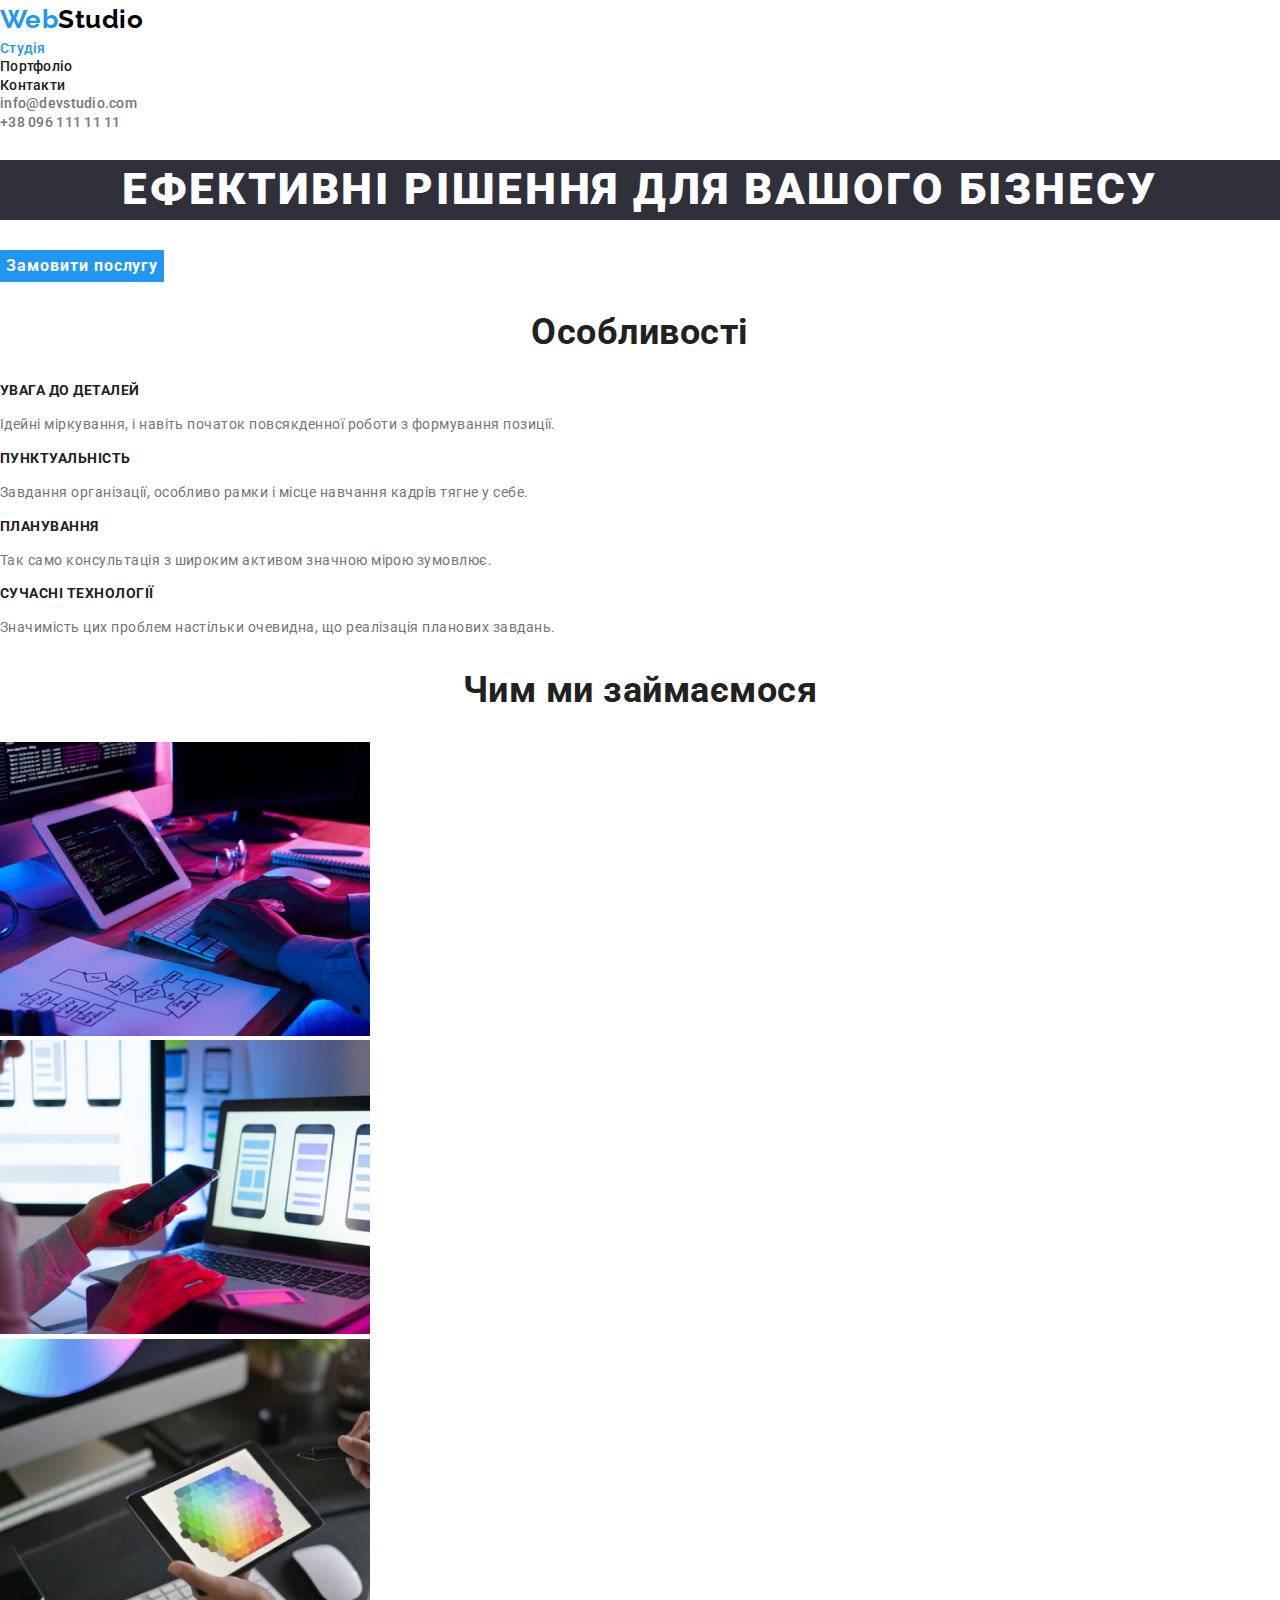
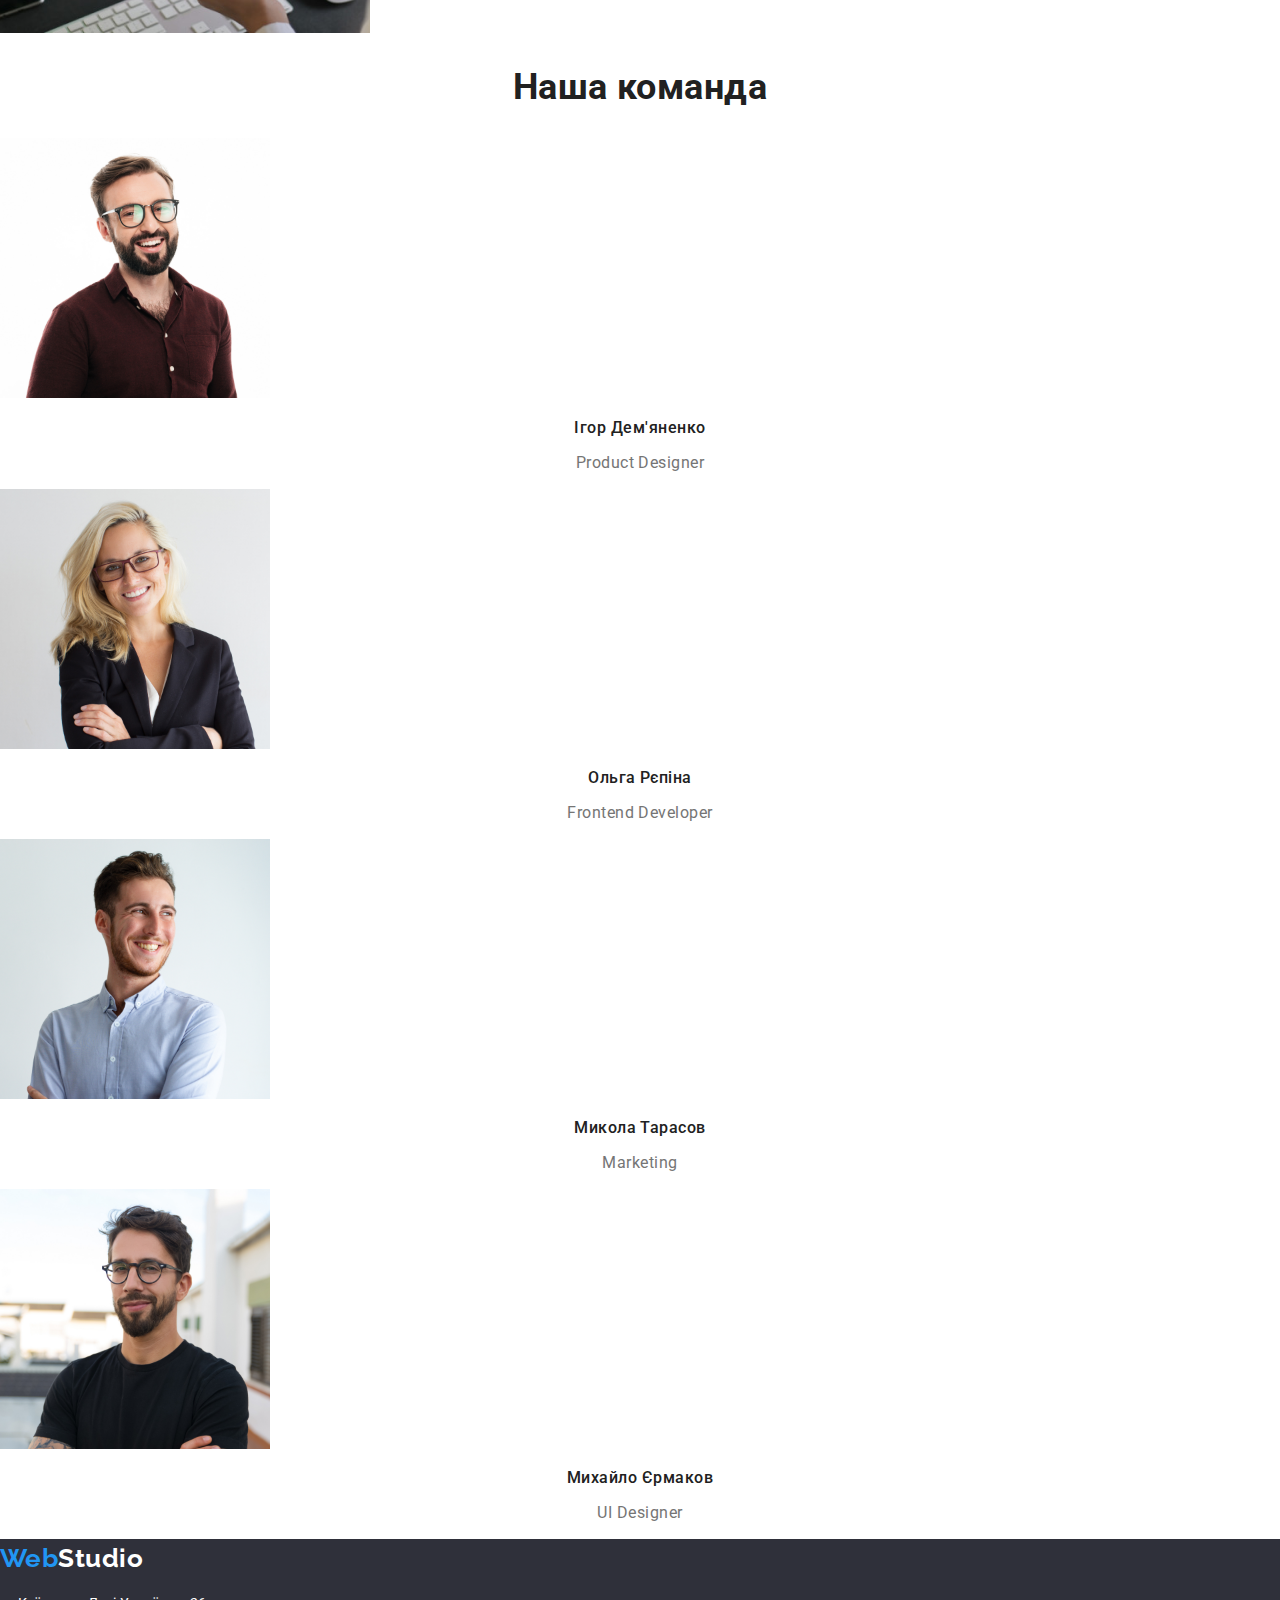
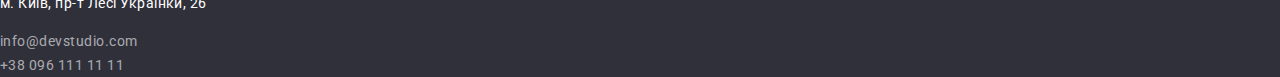
==== index.html @ a96c17d5 "add project from hw2" ====
<!DOCTYPE html>
<html lang="uk">
  <head>
    <meta charset="UTF-8" />
    <meta http-equiv="X-UA-Compatible" content="IE=edge" />
    <meta name="viewport" content="width=device-width, initial-scale=1.0" />
    <title>WebStudio</title>
    <link
    href="https://fonts.googleapis.com/css2?family=Raleway:wght@700&family=Roboto:wght@400;500;700;900&display=swap"
    rel="stylesheet"
    />
    <link rel="stylesheet" href="https://cdnjs.cloudflare.com/ajax/libs/modern-normalize/1.1.0/modern-normalize.min.css" />
    <link rel="stylesheet" href="css/style.css" />
  </head>
  <body>
    <header class="page-header">
      <nav>
        <a class="logo link" href="#"
          ><span class="logo-web">Web</span>Studio</a
        >
        <ul class="nav-bar list">
          <li>
            <a class="nav-link link current" href="./index.html">Студія</a>
          </li>
          <li>
            <a class="nav-link link" href="./portfolio.html">Портфоліо</a>
          </li>
          <li><a class="nav-link link" href="#">Контакти</a></li>
        </ul>
      </nav>
      <ul class="header-contact list">
        <li>
          <a class="header-contact-link link" href="mailto:info@devstudio.com"
            >info@devstudio.com</a
          >
        </li>
        <li>
          <a class="header-contact-link link" href="tel:+380961111111"
            >+38 096 111 11 11</a
          >
        </li>
      </ul>
    </header>
    <main>
      <section class="decision">
        <h1 class="decision-title">Ефективні рішення для вашого бізнесу</h1>
        <button class="btn btn-primary">Замовити послугу</button>
      </section>
      <section class="section">
        <h2 class="section-title">Особливості</h2>
        <ul class="specifics-wrapper list">
          <li class="specifics-wrapper-item">
            <h3 class="title">УВАГА ДО ДЕТАЛЕЙ</h3>
            <p class="descr">
              Ідейні міркування, і навіть початок повсякденної роботи з
              формування позиції.
            </p>
          </li>
          <li class="specifics-wrapper-item">
            <h3 class="title">ПУНКТУАЛЬНІСТЬ</h3>
            <p class="descr">
              Завдання організації, особливо рамки і місце навчання кадрів тягне
              у себе.
            </p>
          </li>
          <li class="specifics-wrapper-item">
            <h3 class="title">ПЛАНУВАННЯ</h3>
            <p class="descr">
              Так само консультація з широким активом значною мірою зумовлює.
            </p>
          </li>
          <li class="specifics-wrapper-item">
            <h3 class="title">СУЧАСНІ ТЕХНОЛОГІЇ</h3>
            <p class="descr">
              Значимість цих проблем настільки очевидна, що реалізація планових
              завдань.
            </p>
          </li>
        </ul>
      </section>
      <section class="section">
        <h2 class="section-title">Чим ми займаємося</h2>
        <ul class="task-wrapper list">
          <li class="task-wrapper-item">
            <img src="images/task/box1.png" alt="picture1" width="370" />
          </li>
          <li class="task-wrapper-item">
            <img src="images/task/box2.png" alt="picture2" width="370" />
          </li>
          <li class="task-wrapper-item">
            <img src="images/task/box3.png" alt="picture3" width="370" />
          </li>
        </ul>
      </section>
      <section class="section">
        <h2 class="section-title">Наша команда</h2>
        <ul class="team-wrapper list">
          <li class="team-wrapper-item">
            <img src="images/team/img.jpg" alt="Product Designer" width="270" />
            <div>
              <h3 class="name">Ігор Дем'яненко</h3>
              <p class="post">Product Designer</p>
            </div>
          </li>
          <li class="team-wrapper-item">
            <img
              src="images/team/img(1).jpg"
              alt="Frontend Developer"
              width="270"
            />
            <div>
              <h3 class="name">Ольга Рєпіна</h3>
              <p class="post">Frontend Developer</p>
            </div>
          </li>
          <li class="team-wrapper-item">
            <img src="images/team/img(2).jpg" alt="Marketing" width="270" />
            <div>
              <h3 class="name">Микола Тарасов</h3>
              <p class="post">Marketing</p>
            </div>
          </li>
          <li class="team-wrapper-item">
            <img src="images/team/img(3).jpg" alt="UI Designer" width="270" />
            <div>
              <h3 class="name">Михайло Єрмаков</h3>
              <p class="post">UI Designer</p>
            </div>
          </li>
        </ul>
      </section>
    </main>
    <footer class="page-footer">
      <a class="logo link" href="#"><span class="logo-web">Web</span>Studio</a>
      <address class="footer-contact">
        <p class="address">м. Київ, пр-т Лесі Українки, 26</p>
        <ul class="list">
          <li>
            <a class="footer-contact-link link" href="mailto:info@devstudio.com"
              >info@devstudio.com</a
            >
          </li>
          <li>
            <a class="footer-contact-link link" href="tel:+380961111111"
              >+38 096 111 11 11</a
            >
          </li>
        </ul>
      </address>
    </footer>
  </body>
</html>
---- css/style.css ----
:root {
    --primary-color: #757575;
    --secondary-color: #212121;
    --accent-color: #2196F3;
    --bcg-pr-color: #FFFFFF;
    --bcg-sc-color: #2F303A;
    --footer-cont-color: rgba(255, 255, 255, 0.6);
    --white-color: #FFFFFF;
    --black-color: #000000;
    --btn-bcg-color: #F5F4FA;
}
.list {
    list-style: none;
    padding: 0;
    margin: 0;
}
.link {
    text-decoration: none;
}

/* Buttons styles */

.btn {
    /* background-color: var(--accent-color);
    color: var(--white-color); */
    border: none;
    font-family: inherit;
    cursor: pointer;
}
.btn-primary {
    font-weight: 700;
    font-size: 16px;
    line-height: 30px;
    display: flex;
    align-items: center;
    text-align: center;
    letter-spacing: 0.06em;
    background-color: var(--accent-color);
    color: var(--white-color);
}
.btn-secondary {
    font-weight: 500;
    font-size: 16px;
    line-height: 1.62;
    text-align: center;
    background-color: var(--btn-bcg-color);
    color: var(--secondary-color);
}
.btn-secondary:hover,
.btn-secondary:focus {
    background-color: var(--accent-color);
    color: var(--white-color);
}

/* Body */

body {
    font-family: Roboto, sans-serif;
    background-color: var(--bcg-pr-color);
    color: var(--primary-color);
    letter-spacing: 0.03em;
}

.section-title {
    font-weight: 700;
    font-size: 36px;
    line-height: 1.16;
    text-align: center;
    color: var(--secondary-color);
}

/* logo */
.logo {
    font-family: 'Raleway';
    font-style: normal;
    font-weight: 700;
    font-size: 26px;
    line-height: 1.5;
    color: var(--black-color);
}
.logo-web{
    color: var(--accent-color);
}

/* nav-bar */

.nav-link {
    font-weight: 500;
    font-size: 14px;
    line-height: 1.14;
    letter-spacing: 0.02em;
    color: var(--secondary-color);
}
.nav-link:hover,
.nav-link:focus {
    color:var(--accent-color);
}
.nav-link.current {
    color: var(--accent-color);
}
/* header contacts */

.header-contact-link {
    font-weight: 500;
    font-size: 14px;
    line-height: 1.14;
    letter-spacing: 0.02em;
    color: var(--primary-color);
}
.header-contact-link:hover,
.header-contact-link:focus {
    color: var(--accent-color);
}

/* section decision */

.decision-title {
    font-weight: 900;
    font-size: 44px;
    line-height: 1.36;
    text-align: center;
    letter-spacing: 0.06em;
    text-transform: uppercase;
    color: var(--white-color);
    background-color: var(--bcg-sc-color);
}
/* .decision-btn{
    font-weight: 700;
    font-size: 16px;
    line-height: 1.88;
    display: flex;
    align-items: center;
    text-align: center;
    letter-spacing: 0.06em;
    color: var(--white-color);
    background-color: var(--accent-color);
    border: none;
} */


/* section specifics */

.specifics-wrapper .title {
    font-weight: 700;
    font-size: 14px;
    line-height: 1.14;
    text-transform: uppercase;
    color: var(--secondary-color);
}

.specifics-wrapper .descr {
    font-weight: 400;
    font-size: 14px;
    line-height: 1.7;
    color: var(--primary-color);
}

/* section team */

.team-wrapper .name {
    font-weight: 500;
    font-size: 16px;
    line-height: 1.18;
    text-align: center;
    color: var(--secondary-color);
}
.team-wrapper .post {
    font-weight: 400;
    font-size: 16px;
    line-height: 1.18;
    text-align: center;
    color: var(--primary-color);
}

/* footer */

.page-footer {
    background-color: var(--bcg-sc-color);
}
.page-footer .logo {
    color: var(--white-color);
}

.footer-contact {
    font-style: normal;
}

.address {
    font-weight: 400;
    font-size: 14px;
    line-height: 1.7;
    color: var(--white-color);
}

.footer-contact-link {
    font-weight: 400;
    font-size: 14px;
    line-height: 1.7;
    color: var(--footer-cont-color);
}
.footer-contact-link:hover,
.footer-contact-link:focus
 {
    color: var(--accent-color);
}

/* Portfolio */

.examples-wrapper .prjct{
    font-weight: 700;
    font-size: 18px;
    line-height: 2;
    letter-spacing: 0.06em;
    color: var(--secondary-color);
}
.examples-wrapper .spcfn{
    font-weight: 400;
    font-size: 16px;
    line-height: 1.87;
    color: var(--primary-color);
}
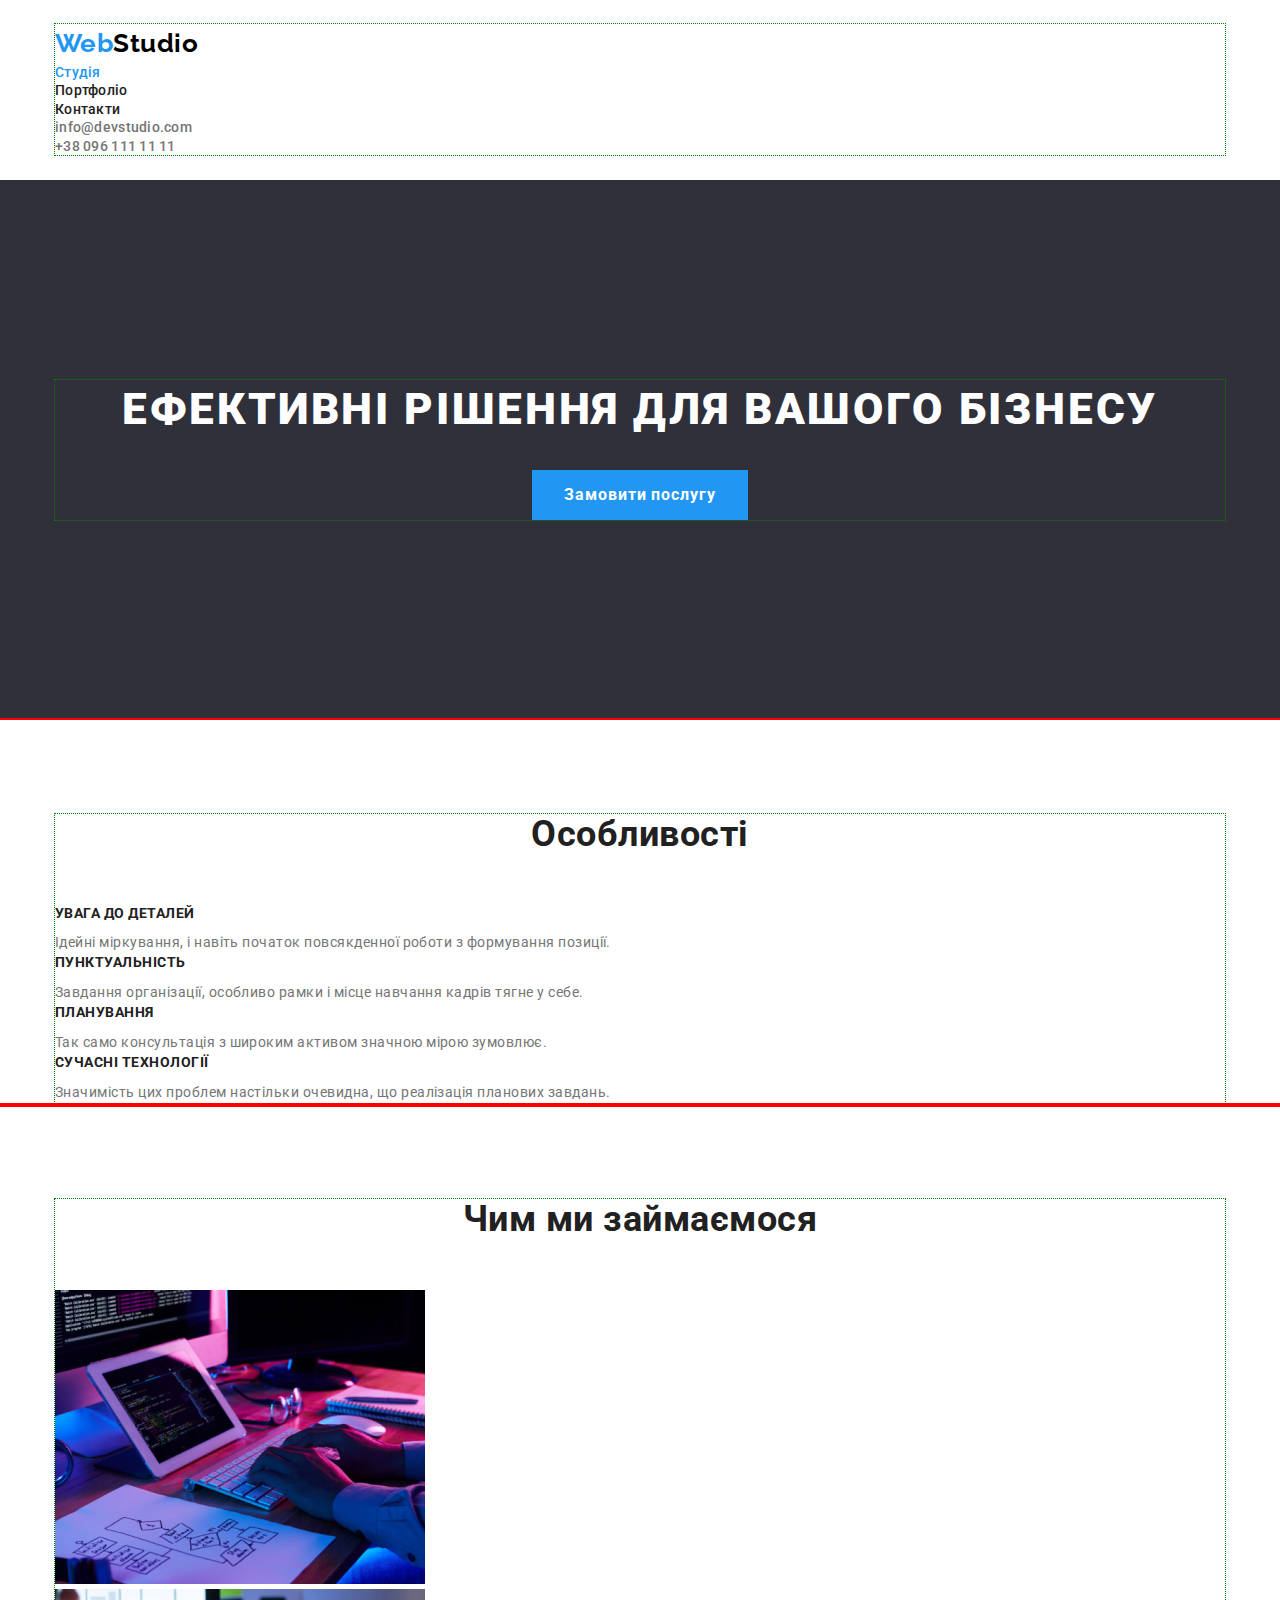
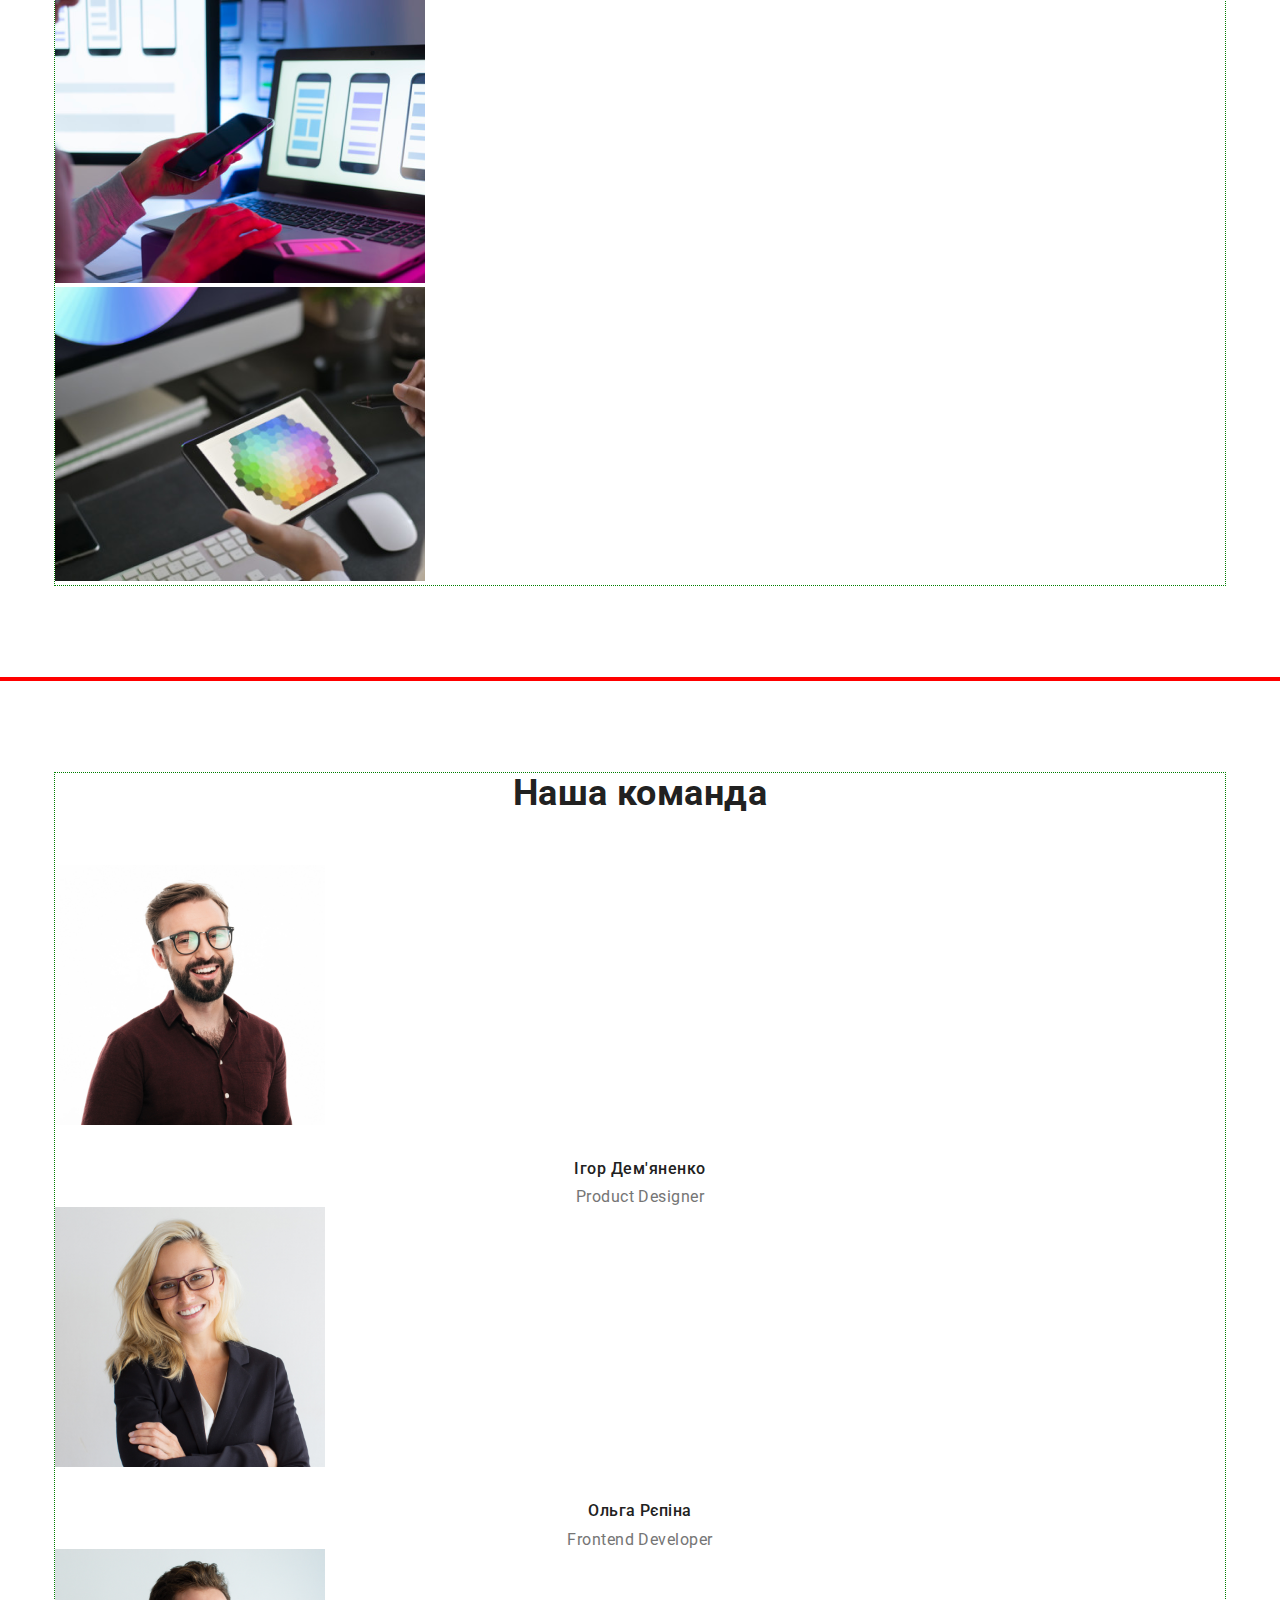
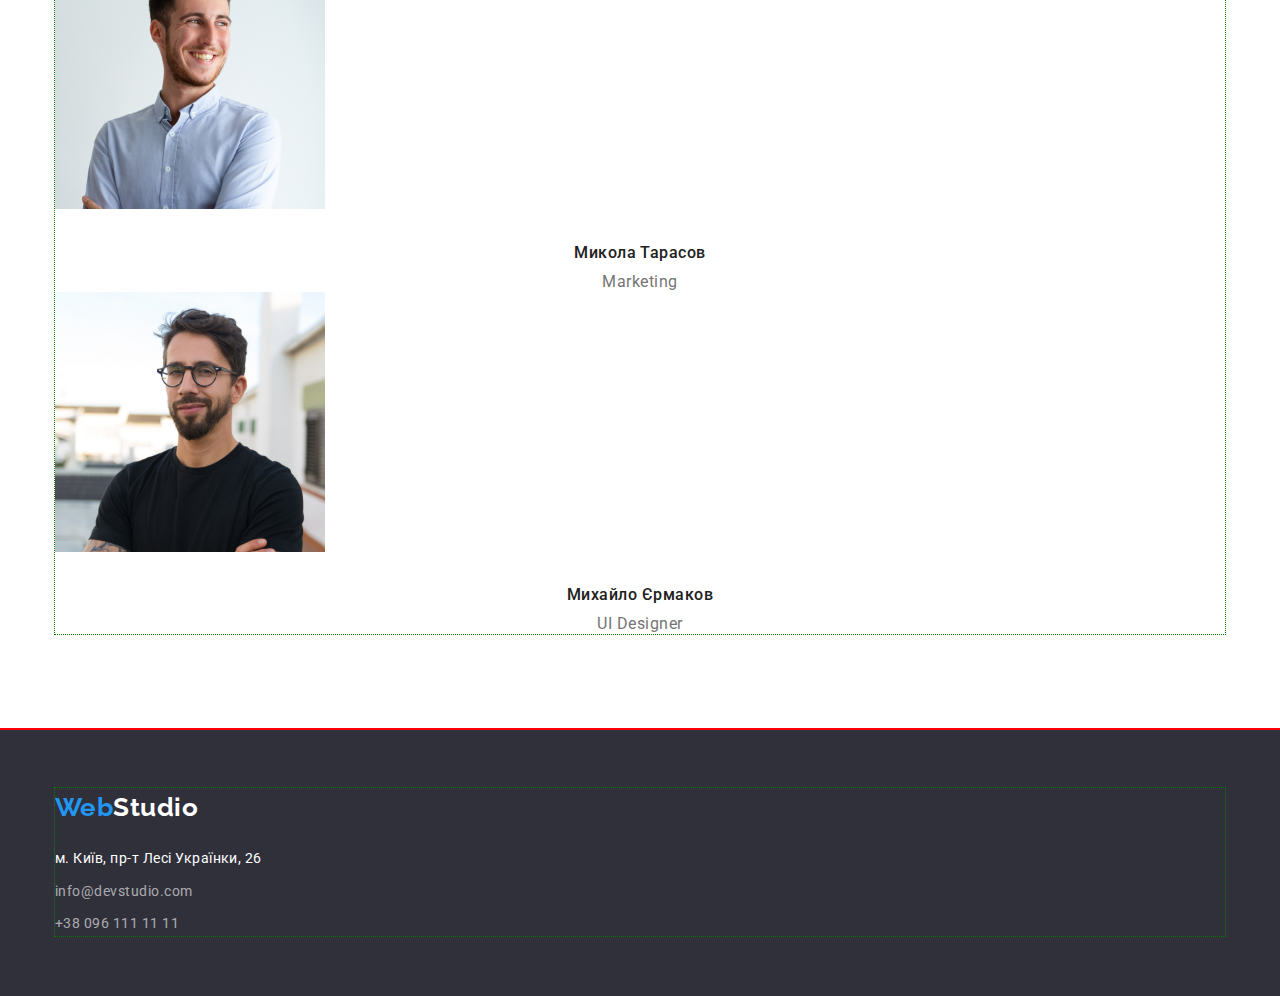
==== commit 800c6068: "add pad mar" ====
--- a/index.html
+++ b/index.html
@@ -14,139 +14,137 @@
   </head>
   <body>
     <header class="page-header">
-      <nav>
-        <a class="logo link" href="#"
-          ><span class="logo-web">Web</span>Studio</a
-        >
-        <ul class="nav-bar list">
-          <li>
-            <a class="nav-link link current" href="./index.html">Студія</a>
-          </li>
-          <li>
-            <a class="nav-link link" href="./portfolio.html">Портфоліо</a>
-          </li>
-          <li><a class="nav-link link" href="#">Контакти</a></li>
-        </ul>
-      </nav>
-      <ul class="header-contact list">
-        <li>
-          <a class="header-contact-link link" href="mailto:info@devstudio.com"
-            >info@devstudio.com</a
-          >
-        </li>
-        <li>
-          <a class="header-contact-link link" href="tel:+380961111111"
-            >+38 096 111 11 11</a
-          >
-        </li>
-      </ul>
+      <div class="container">
+              <nav>
+                <a class="logo link" href="#"><span class="logo-web">Web</span>Studio</a>
+                <ul class="nav-bar list">
+                  <li>
+                    <a class="nav-link link current" href="./index.html">Студія</a>
+                  </li>
+                  <li>
+                    <a class="nav-link link" href="./portfolio.html">Портфоліо</a>
+                  </li>
+                  <li><a class="nav-link link" href="#">Контакти</a></li>
+                </ul>
+              </nav>
+              <ul class="header-contact list">
+                <li>
+                  <a class="header-contact-link link" href="mailto:info@devstudio.com">info@devstudio.com</a>
+                </li>
+                <li>
+                  <a class="header-contact-link link" href="tel:+380961111111">+38 096 111 11 11</a>
+                </li>
+              </ul>
+      </div>
     </header>
     <main>
       <section class="decision">
-        <h1 class="decision-title">Ефективні рішення для вашого бізнесу</h1>
-        <button class="btn btn-primary">Замовити послугу</button>
+          <div class="container">
+            <h1 class="decision-title">Ефективні рішення для вашого бізнесу</h1>
+            <button class="btn btn-primary">Замовити послугу</button>
+          </div>
+      </section>
+      <section class="section no-padding-bottom">
+        <div class="container">
+          <h2 class="section-title">Особливості</h2>
+          <ul class="specifics-wrapper list">
+            <li class="specifics-wrapper-item">
+              <h3 class="title">УВАГА ДО ДЕТАЛЕЙ</h3>
+              <p class="descr">
+                Ідейні міркування, і навіть початок повсякденної роботи з
+                формування позиції.
+              </p>
+            </li>
+            <li class="specifics-wrapper-item">
+              <h3 class="title">ПУНКТУАЛЬНІСТЬ</h3>
+              <p class="descr">
+                Завдання організації, особливо рамки і місце навчання кадрів тягне
+                у себе.
+              </p>
+            </li>
+            <li class="specifics-wrapper-item">
+              <h3 class="title">ПЛАНУВАННЯ</h3>
+              <p class="descr">
+                Так само консультація з широким активом значною мірою зумовлює.
+              </p>
+            </li>
+            <li class="specifics-wrapper-item">
+              <h3 class="title">СУЧАСНІ ТЕХНОЛОГІЇ</h3>
+              <p class="descr">
+                Значимість цих проблем настільки очевидна, що реалізація планових
+                завдань.
+              </p>
+            </li>
+          </ul>
+        </div>
       </section>
       <section class="section">
-        <h2 class="section-title">Особливості</h2>
-        <ul class="specifics-wrapper list">
-          <li class="specifics-wrapper-item">
-            <h3 class="title">УВАГА ДО ДЕТАЛЕЙ</h3>
-            <p class="descr">
-              Ідейні міркування, і навіть початок повсякденної роботи з
-              формування позиції.
-            </p>
-          </li>
-          <li class="specifics-wrapper-item">
-            <h3 class="title">ПУНКТУАЛЬНІСТЬ</h3>
-            <p class="descr">
-              Завдання організації, особливо рамки і місце навчання кадрів тягне
-              у себе.
-            </p>
-          </li>
-          <li class="specifics-wrapper-item">
-            <h3 class="title">ПЛАНУВАННЯ</h3>
-            <p class="descr">
-              Так само консультація з широким активом значною мірою зумовлює.
-            </p>
-          </li>
-          <li class="specifics-wrapper-item">
-            <h3 class="title">СУЧАСНІ ТЕХНОЛОГІЇ</h3>
-            <p class="descr">
-              Значимість цих проблем настільки очевидна, що реалізація планових
-              завдань.
-            </p>
-          </li>
-        </ul>
+        <div class="container">
+          <h2 class="section-title">Чим ми займаємося</h2>
+          <ul class="task-wrapper list">
+            <li class="task-wrapper-item">
+              <img src="images/task/box1.png" alt="picture1" width="370" />
+            </li>
+            <li class="task-wrapper-item">
+              <img src="images/task/box2.png" alt="picture2" width="370" />
+            </li>
+            <li class="task-wrapper-item">
+              <img src="images/task/box3.png" alt="picture3" width="370" />
+            </li>
+          </ul>
+        </div>
       </section>
       <section class="section">
-        <h2 class="section-title">Чим ми займаємося</h2>
-        <ul class="task-wrapper list">
-          <li class="task-wrapper-item">
-            <img src="images/task/box1.png" alt="picture1" width="370" />
-          </li>
-          <li class="task-wrapper-item">
-            <img src="images/task/box2.png" alt="picture2" width="370" />
-          </li>
-          <li class="task-wrapper-item">
-            <img src="images/task/box3.png" alt="picture3" width="370" />
-          </li>
-        </ul>
-      </section>
-      <section class="section">
-        <h2 class="section-title">Наша команда</h2>
-        <ul class="team-wrapper list">
-          <li class="team-wrapper-item">
-            <img src="images/team/img.jpg" alt="Product Designer" width="270" />
-            <div>
-              <h3 class="name">Ігор Дем'яненко</h3>
-              <p class="post">Product Designer</p>
-            </div>
-          </li>
-          <li class="team-wrapper-item">
-            <img
-              src="images/team/img(1).jpg"
-              alt="Frontend Developer"
-              width="270"
-            />
-            <div>
-              <h3 class="name">Ольга Рєпіна</h3>
-              <p class="post">Frontend Developer</p>
-            </div>
-          </li>
-          <li class="team-wrapper-item">
-            <img src="images/team/img(2).jpg" alt="Marketing" width="270" />
-            <div>
-              <h3 class="name">Микола Тарасов</h3>
-              <p class="post">Marketing</p>
-            </div>
-          </li>
-          <li class="team-wrapper-item">
-            <img src="images/team/img(3).jpg" alt="UI Designer" width="270" />
-            <div>
-              <h3 class="name">Михайло Єрмаков</h3>
-              <p class="post">UI Designer</p>
-            </div>
-          </li>
-        </ul>
+        <div class="container">
+          <h2 class="section-title">Наша команда</h2>
+          <ul class="team-wrapper list">
+            <li class="team-wrapper-item">
+              <img src="images/team/img.jpg" alt="Product Designer" width="270" />
+              <div>
+                <h3 class="name">Ігор Дем'яненко</h3>
+                <p class="post">Product Designer</p>
+              </div>
+            </li>
+            <li class="team-wrapper-item">
+              <img src="images/team/img(1).jpg" alt="Frontend Developer" width="270" />
+              <div>
+                <h3 class="name">Ольга Рєпіна</h3>
+                <p class="post">Frontend Developer</p>
+              </div>
+            </li>
+            <li class="team-wrapper-item">
+              <img src="images/team/img(2).jpg" alt="Marketing" width="270" />
+              <div>
+                <h3 class="name">Микола Тарасов</h3>
+                <p class="post">Marketing</p>
+              </div>
+            </li>
+            <li class="team-wrapper-item">
+              <img src="images/team/img(3).jpg" alt="UI Designer" width="270" />
+              <div>
+                <h3 class="name">Михайло Єрмаков</h3>
+                <p class="post">UI Designer</p>
+              </div>
+            </li>
+          </ul>
+        </div>
       </section>
     </main>
     <footer class="page-footer">
-      <a class="logo link" href="#"><span class="logo-web">Web</span>Studio</a>
-      <address class="footer-contact">
-        <p class="address">м. Київ, пр-т Лесі Українки, 26</p>
-        <ul class="list">
-          <li>
-            <a class="footer-contact-link link" href="mailto:info@devstudio.com"
-              >info@devstudio.com</a
-            >
-          </li>
-          <li>
-            <a class="footer-contact-link link" href="tel:+380961111111"
-              >+38 096 111 11 11</a
-            >
-          </li>
-        </ul>
-      </address>
+      <div class="container">
+        <a class="logo link" href="#"><span class="logo-web">Web</span>Studio</a>
+        <address class="footer-contact">
+          <p class="address">м. Київ, пр-т Лесі Українки, 26</p>
+          <ul class="address-wrapper list">
+            <li class="address-wrapper-item">
+              <a class="footer-contact-link link" href="mailto:info@devstudio.com">info@devstudio.com</a>
+            </li>
+            <li class="address-wrapper-item">
+              <a class="footer-contact-link link" href="tel:+380961111111">+38 096 111 11 11</a>
+            </li>
+          </ul>
+        </address>
+      </div>
     </footer>
   </body>
 </html>
--- a/css/style.css
+++ b/css/style.css
@@ -9,6 +9,18 @@
     --black-color: #000000;
     --btn-bcg-color: #F5F4FA;
 }
+h1,
+h2,
+h3,
+p {
+    padding: 0;
+        margin: 0;
+}
+.container {
+    width: 1170px;
+    margin: 0 auto;
+    outline: 1px dotted green;
+}
 .list {
     list-style: none;
     padding: 0;
@@ -16,6 +28,14 @@
 }
 .link {
     text-decoration: none;
+}
+.section {
+    padding-top: 94px;
+    padding-bottom: 94px;
+    outline: 2px solid red;
+}
+.section.no-padding-bottom {
+    padding-bottom: 0;
 }
 
 /* Buttons styles */
@@ -31,9 +51,10 @@
     font-weight: 700;
     font-size: 16px;
     line-height: 30px;
-    display: flex;
+    /* display: flex;
     align-items: center;
-    text-align: center;
+    text-align: center; */
+    padding: 10px 32px;
     letter-spacing: 0.06em;
     background-color: var(--accent-color);
     color: var(--white-color);
@@ -67,9 +88,16 @@
     line-height: 1.16;
     text-align: center;
     color: var(--secondary-color);
-}
-
-/* logo */
+    margin-bottom: 50px;
+}
+
+
+/* Header */
+
+.page-header {
+    padding-bottom: 25px;
+    padding-top: 24px;
+}
 .logo {
     font-family: 'Raleway';
     font-style: normal;
@@ -82,8 +110,6 @@
     color: var(--accent-color);
 }
 
-/* nav-bar */
-
 .nav-link {
     font-weight: 500;
     font-size: 14px;
@@ -113,7 +139,12 @@
 }
 
 /* section decision */
-
+.decision {
+    background-color: var(--bcg-sc-color);
+    padding-top: 200px;
+    padding-bottom: 200px;
+    text-align: center;
+}
 .decision-title {
     font-weight: 900;
     font-size: 44px;
@@ -122,7 +153,7 @@
     letter-spacing: 0.06em;
     text-transform: uppercase;
     color: var(--white-color);
-    background-color: var(--bcg-sc-color);
+    margin-bottom: 30px;
 }
 /* .decision-btn{
     font-weight: 700;
@@ -139,13 +170,17 @@
 
 
 /* section specifics */
-
+/* .specifics-wrapper {
+    display: flex;
+    justify-content: space-between;
+} */
 .specifics-wrapper .title {
     font-weight: 700;
     font-size: 14px;
     line-height: 1.14;
     text-transform: uppercase;
     color: var(--secondary-color);
+    margin-bottom: 10px;
 }
 
 .specifics-wrapper .descr {
@@ -156,13 +191,16 @@
 }
 
 /* section team */
-
+.team-wrapper-item img {
+    margin-bottom: 30px;
+}
 .team-wrapper .name {
     font-weight: 500;
     font-size: 16px;
     line-height: 1.18;
     text-align: center;
     color: var(--secondary-color);
+    margin-bottom: 10px;
 }
 .team-wrapper .post {
     font-weight: 400;
@@ -176,9 +214,13 @@
 
 .page-footer {
     background-color: var(--bcg-sc-color);
+    padding-top: 60px;
+    padding-bottom: 60px;
 }
 .page-footer .logo {
-    color: var(--white-color);
+    display: block;
+    color: var(--white-color);
+    margin-bottom: 20px;
 }
 
 .footer-contact {
@@ -190,9 +232,15 @@
     font-size: 14px;
     line-height: 1.7;
     color: var(--white-color);
+    margin-bottom: 9px;
+}
+
+.address-wrapper-item:not(:last-child){
+    margin-bottom: 9px;
 }
 
 .footer-contact-link {
+    display: block;
     font-weight: 400;
     font-size: 14px;
     line-height: 1.7;
@@ -206,16 +254,31 @@
 
 /* Portfolio */
 
+.filter-wrapper {
+    margin-bottom: 50px;
+}
+.examples-wrapper-item {
+    padding-bottom: 20px;
+    margin-bottom: 30px;
+}
+.examples-wrapper-item .img {
+    margin-bottom: 20px;
+    outline: 1px solid blue;
+}
 .examples-wrapper .prjct{
     font-weight: 700;
     font-size: 18px;
     line-height: 2;
     letter-spacing: 0.06em;
     color: var(--secondary-color);
-}
+    margin-bottom: 4px;
+    outline: 1px solid red;
+}
+
 .examples-wrapper .spcfn{
     font-weight: 400;
     font-size: 16px;
     line-height: 1.87;
     color: var(--primary-color);
+        outline: 1px solid green;
 }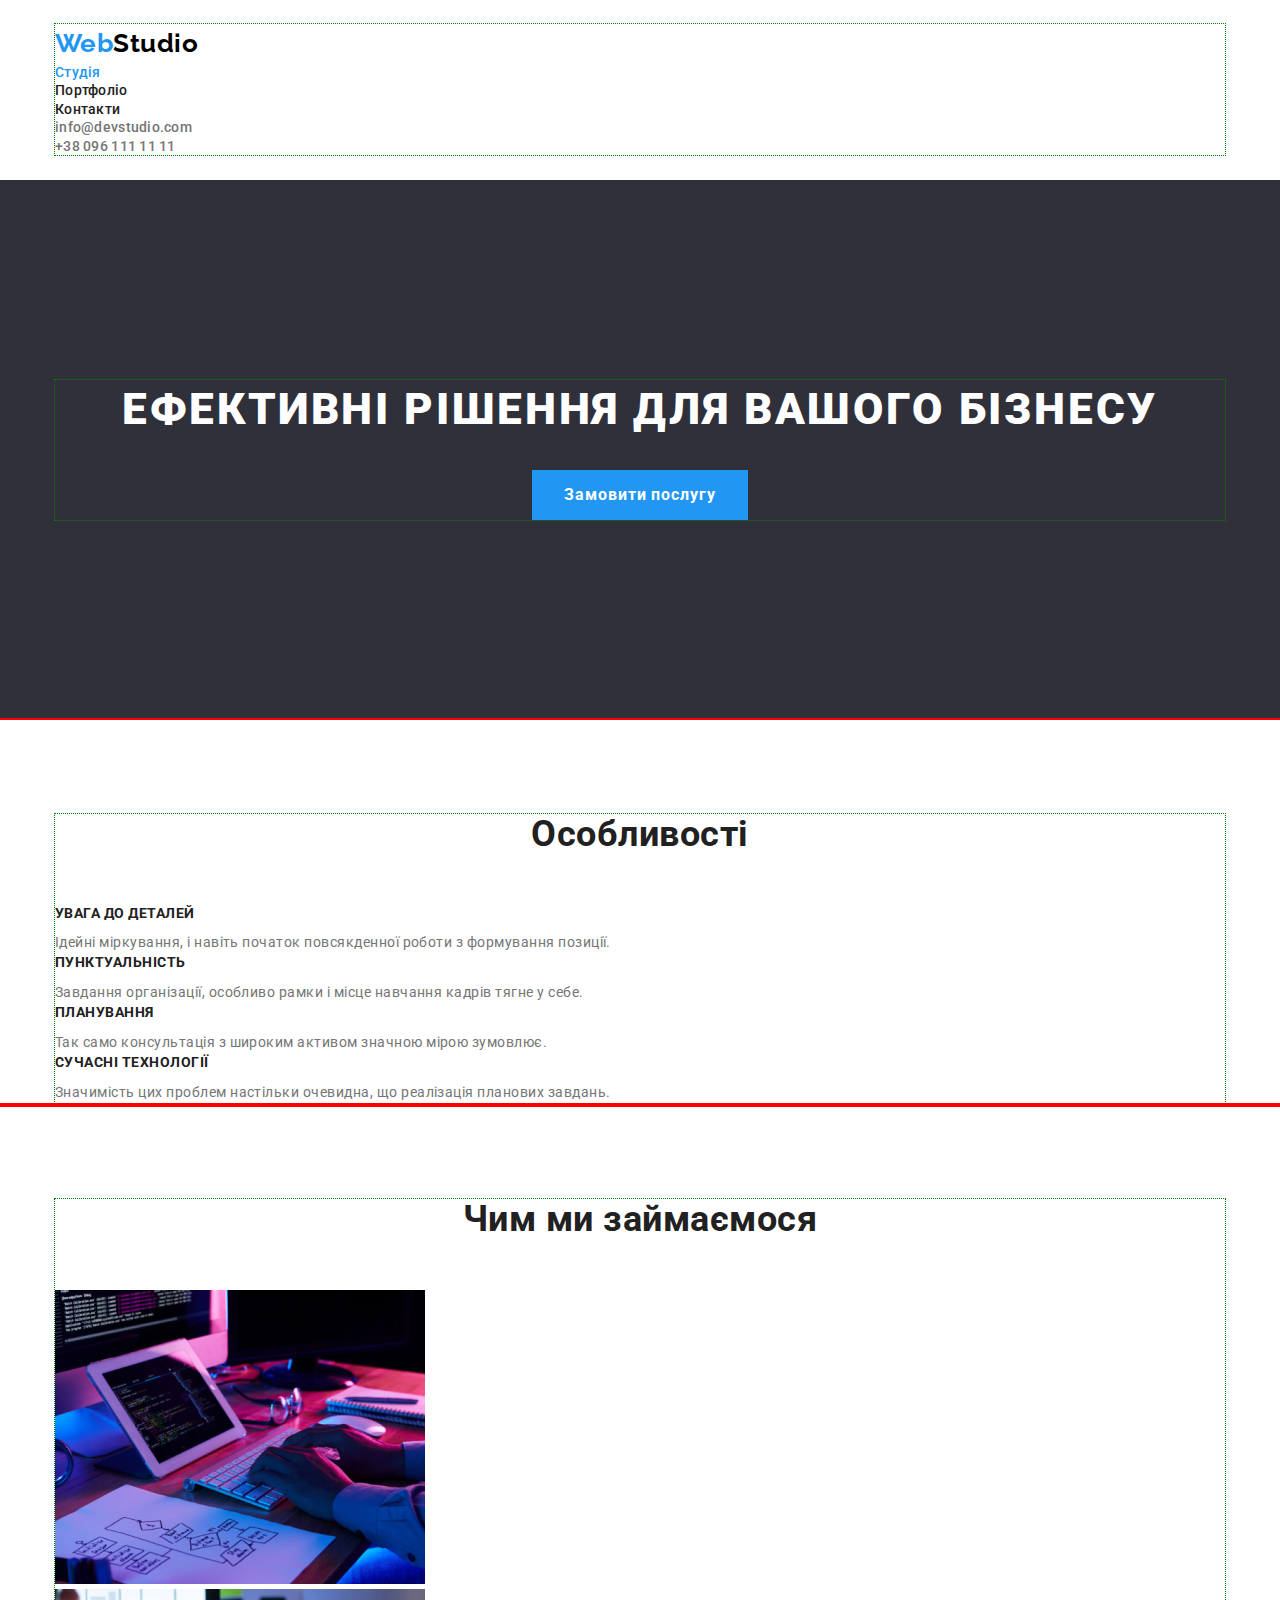
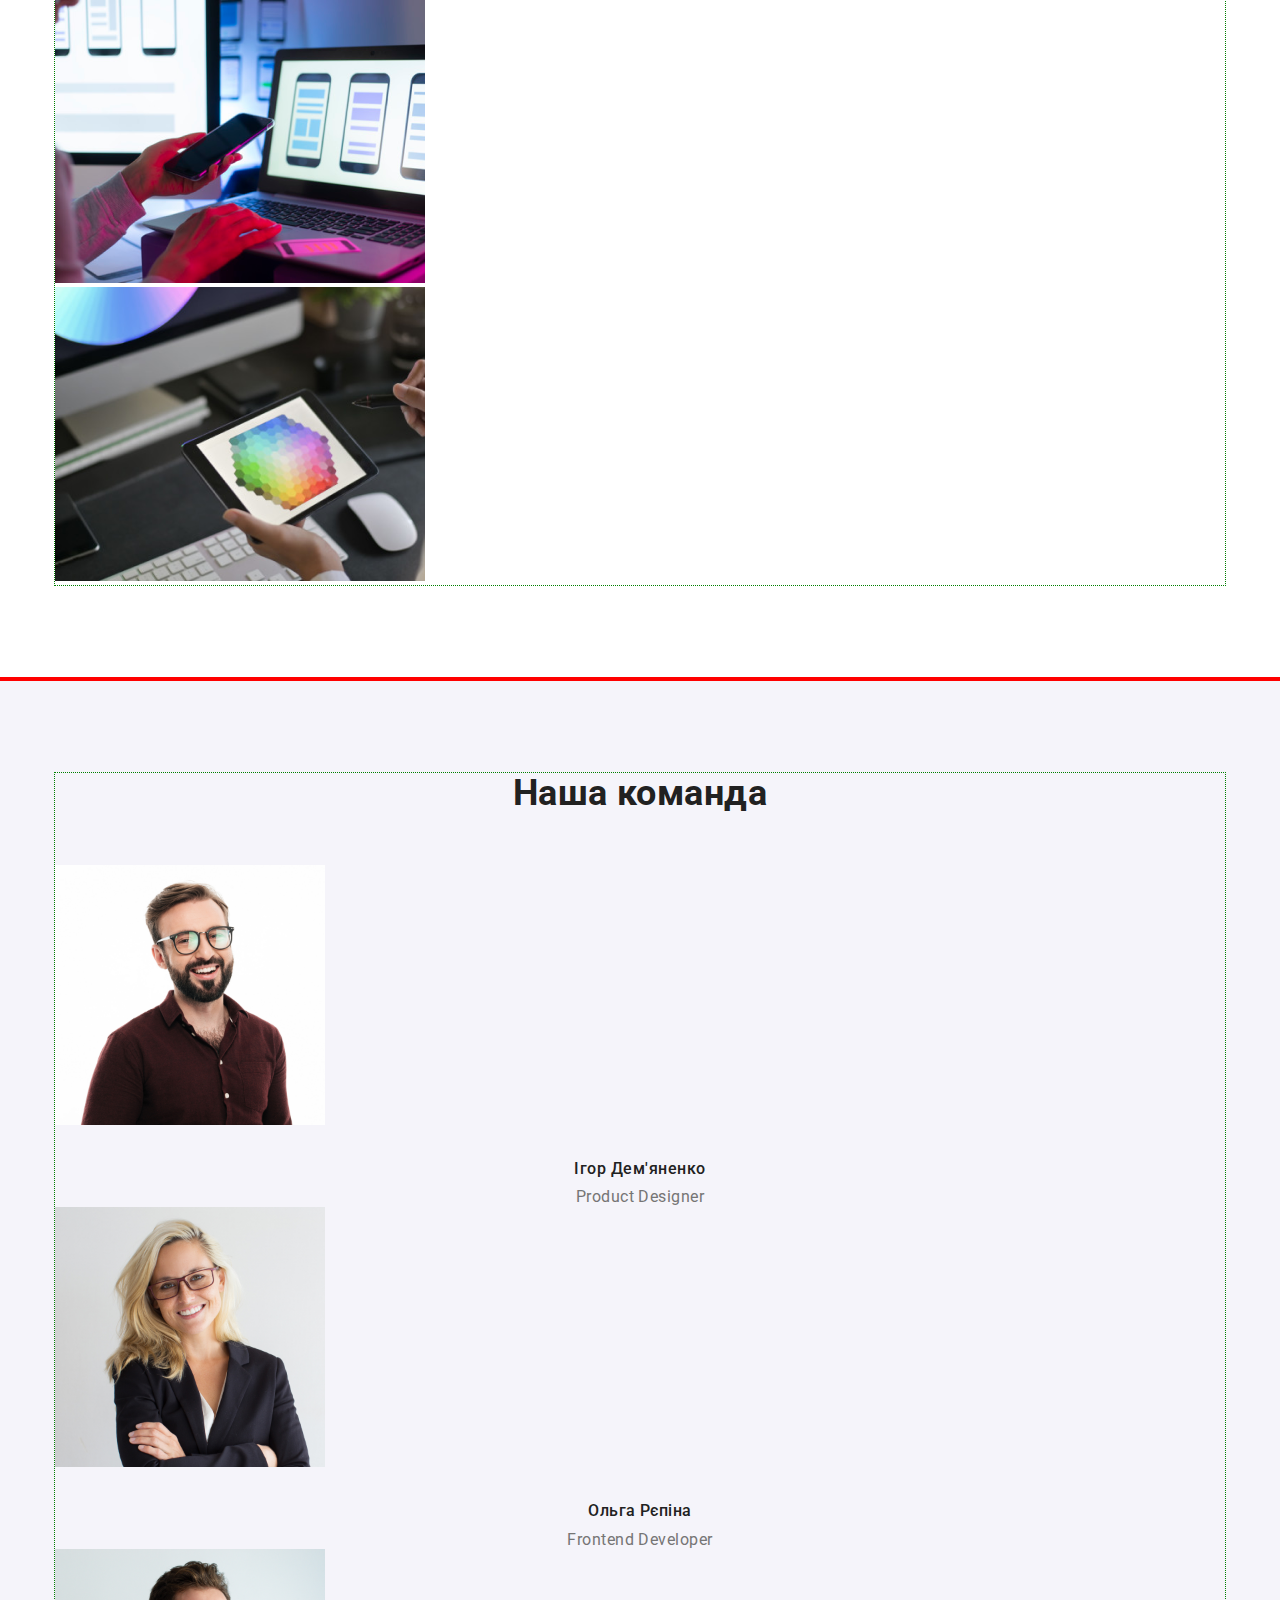
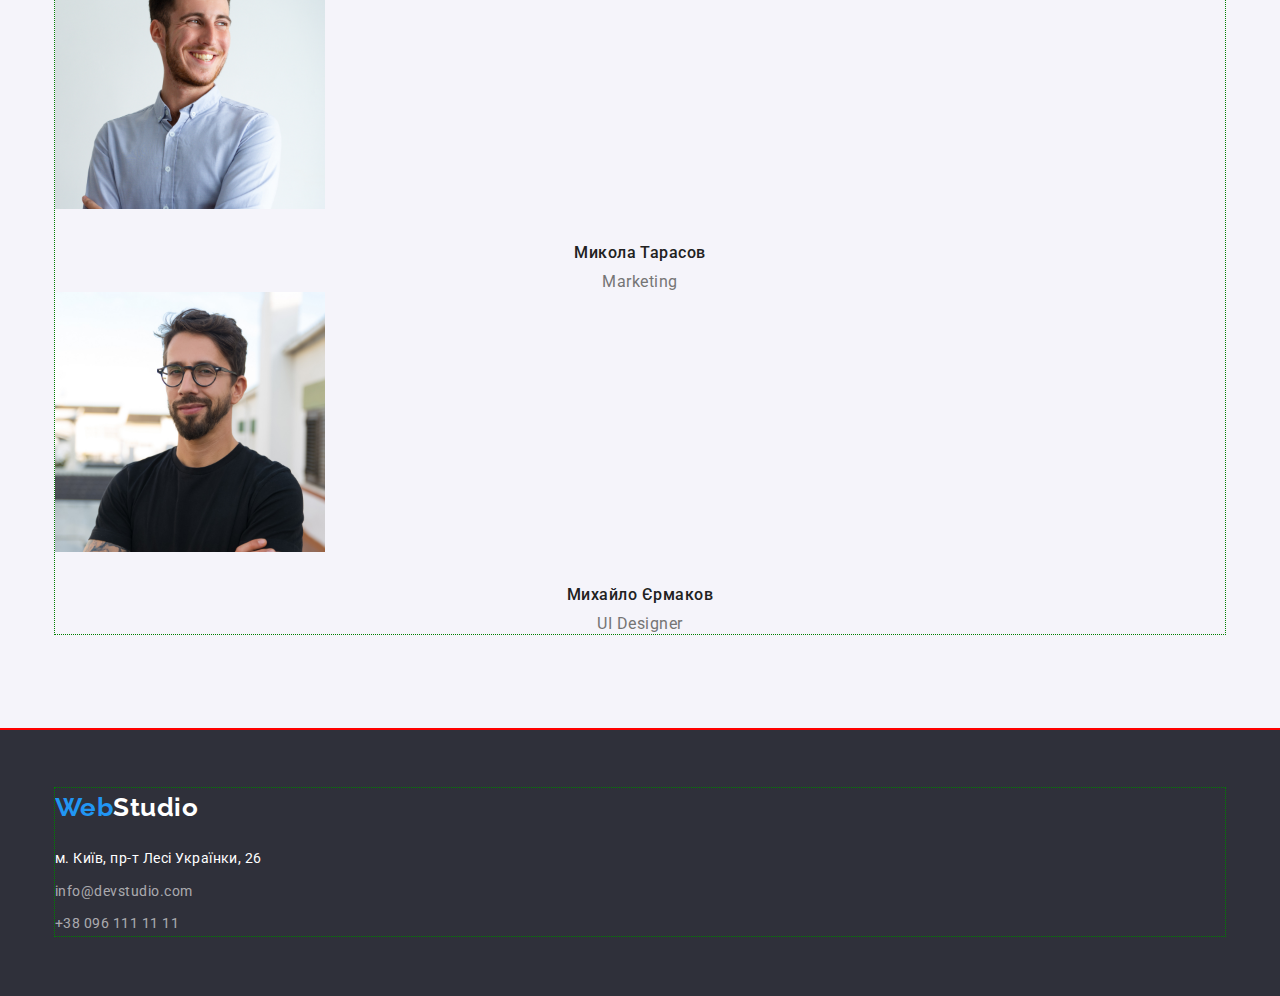
==== commit 503c14a2: "fix bgc team" ====
--- a/index.html
+++ b/index.html
@@ -94,7 +94,7 @@
           </ul>
         </div>
       </section>
-      <section class="section">
+      <section class="section team-bcg">
         <div class="container">
           <h2 class="section-title">Наша команда</h2>
           <ul class="team-wrapper list">
--- a/css/style.css
+++ b/css/style.css
@@ -14,7 +14,7 @@
 h3,
 p {
     padding: 0;
-        margin: 0;
+    margin: 0;
 }
 .container {
     width: 1170px;
@@ -191,6 +191,9 @@
 }
 
 /* section team */
+.team-bcg {
+    background-color: var(--btn-bcg-color);
+}
 .team-wrapper-item img {
     margin-bottom: 30px;
 }
@@ -263,7 +266,7 @@
 }
 .examples-wrapper-item .img {
     margin-bottom: 20px;
-    outline: 1px solid blue;
+    /* outline: 1px solid blue; */
 }
 .examples-wrapper .prjct{
     font-weight: 700;
@@ -272,7 +275,7 @@
     letter-spacing: 0.06em;
     color: var(--secondary-color);
     margin-bottom: 4px;
-    outline: 1px solid red;
+    /* outline: 1px solid red; */
 }
 
 .examples-wrapper .spcfn{
@@ -280,5 +283,5 @@
     font-size: 16px;
     line-height: 1.87;
     color: var(--primary-color);
-        outline: 1px solid green;
+        /* outline: 1px solid green; */
 }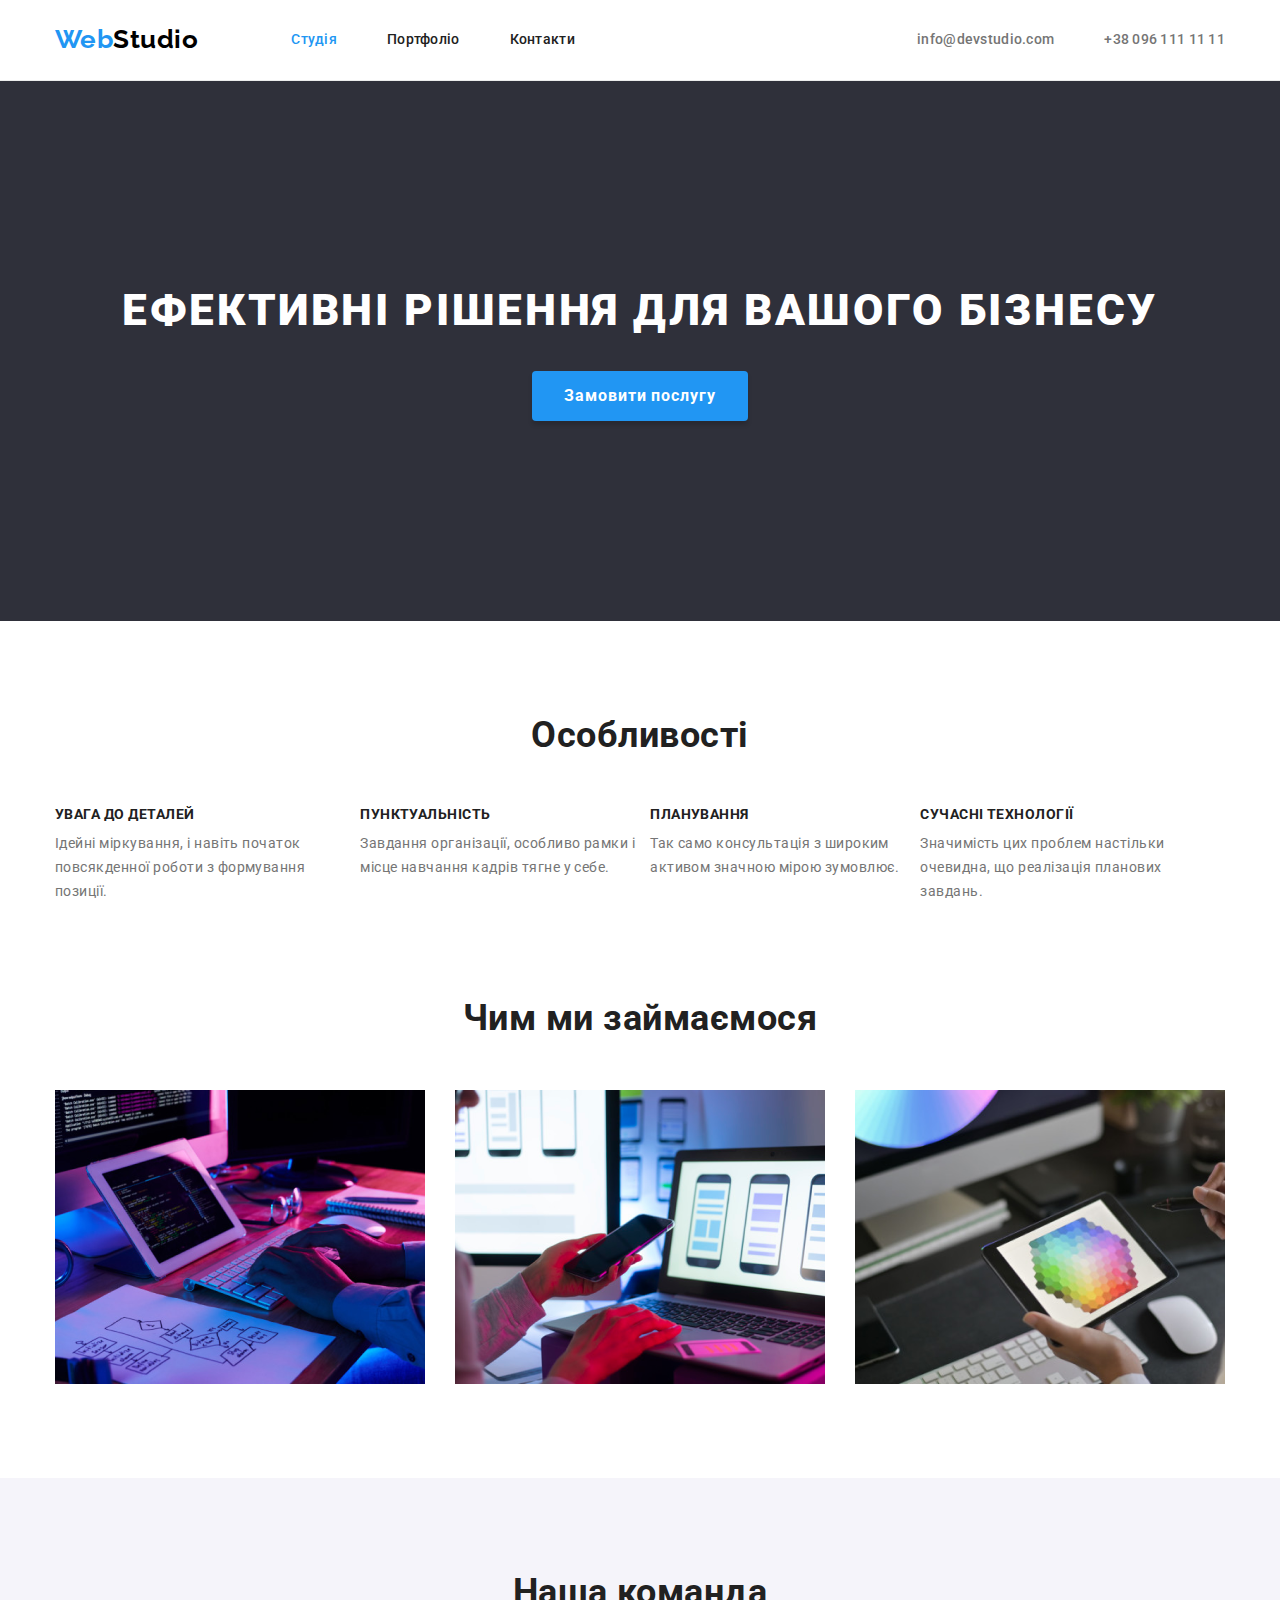
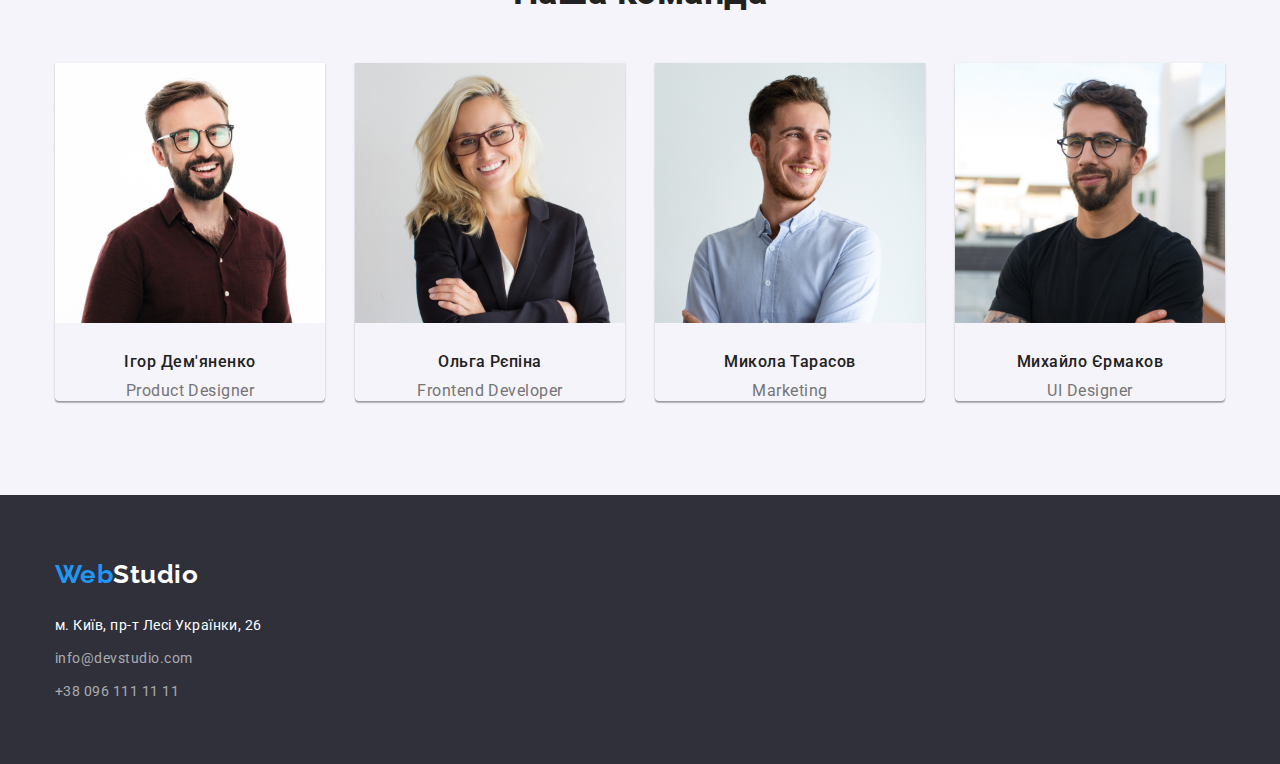
==== commit 0ad09a8f: "finish hw3" ====
--- a/index.html
+++ b/index.html
@@ -14,27 +14,27 @@
   </head>
   <body>
     <header class="page-header">
-      <div class="container">
-              <nav>
-                <a class="logo link" href="#"><span class="logo-web">Web</span>Studio</a>
-                <ul class="nav-bar list">
-                  <li>
-                    <a class="nav-link link current" href="./index.html">Студія</a>
-                  </li>
-                  <li>
-                    <a class="nav-link link" href="./portfolio.html">Портфоліо</a>
-                  </li>
-                  <li><a class="nav-link link" href="#">Контакти</a></li>
-                </ul>
-              </nav>
-              <ul class="header-contact list">
-                <li>
-                  <a class="header-contact-link link" href="mailto:info@devstudio.com">info@devstudio.com</a>
-                </li>
-                <li>
-                  <a class="header-contact-link link" href="tel:+380961111111">+38 096 111 11 11</a>
-                </li>
-              </ul>
+      <div class="container main-nav">
+        <nav class="nav-wrapper">
+          <a class="logo link" href="./index.html"><span class="logo-web">Web</span>Studio</a>
+          <ul class="nav-bar list">
+            <li class="item">
+              <a class="nav-link link current" href="./index.html">Студія</a>
+            </li>
+            <li class="item">
+              <a class="nav-link link" href="./portfolio.html">Портфоліо</a>
+            </li>
+            <li class="item"><a class="nav-link link" href="#">Контакти</a></li>
+          </ul>
+        </nav>
+        <ul class="header-contact list">
+          <li class="item">
+            <a class="header-contact-link link" href="mailto:info@devstudio.com">info@devstudio.com</a>
+          </li>
+          <li class="item">
+            <a class="header-contact-link link" href="tel:+380961111111">+38 096 111 11 11</a>
+          </li>
+        </ul>
       </div>
     </header>
     <main>
@@ -83,13 +83,13 @@
           <h2 class="section-title">Чим ми займаємося</h2>
           <ul class="task-wrapper list">
             <li class="task-wrapper-item">
-              <img src="images/task/box1.png" alt="picture1" width="370" />
+              <img class="img" src="images/task/box1.png" alt="picture1" width="370" />
             </li>
             <li class="task-wrapper-item">
-              <img src="images/task/box2.png" alt="picture2" width="370" />
+              <img  class="img" src="images/task/box2.png" alt="picture2" width="370" />
             </li>
             <li class="task-wrapper-item">
-              <img src="images/task/box3.png" alt="picture3" width="370" />
+              <img  class="img" src="images/task/box3.png" alt="picture3" width="370" />
             </li>
           </ul>
         </div>
@@ -99,28 +99,28 @@
           <h2 class="section-title">Наша команда</h2>
           <ul class="team-wrapper list">
             <li class="team-wrapper-item">
-              <img src="images/team/img.jpg" alt="Product Designer" width="270" />
+              <img class="img" src="images/team/img.jpg" alt="Product Designer" width="270" />
               <div>
                 <h3 class="name">Ігор Дем'яненко</h3>
                 <p class="post">Product Designer</p>
               </div>
             </li>
             <li class="team-wrapper-item">
-              <img src="images/team/img(1).jpg" alt="Frontend Developer" width="270" />
+              <img class="img" src="images/team/img(1).jpg" alt="Frontend Developer" width="270" />
               <div>
                 <h3 class="name">Ольга Рєпіна</h3>
                 <p class="post">Frontend Developer</p>
               </div>
             </li>
             <li class="team-wrapper-item">
-              <img src="images/team/img(2).jpg" alt="Marketing" width="270" />
+              <img class="img" src="images/team/img(2).jpg" alt="Marketing" width="270" />
               <div>
                 <h3 class="name">Микола Тарасов</h3>
                 <p class="post">Marketing</p>
               </div>
             </li>
             <li class="team-wrapper-item">
-              <img src="images/team/img(3).jpg" alt="UI Designer" width="270" />
+              <img class="img" src="images/team/img(3).jpg" alt="UI Designer" width="270" />
               <div>
                 <h3 class="name">Михайло Єрмаков</h3>
                 <p class="post">UI Designer</p>
@@ -132,7 +132,7 @@
     </main>
     <footer class="page-footer">
       <div class="container">
-        <a class="logo link" href="#"><span class="logo-web">Web</span>Studio</a>
+        <a class="logo link" href="./index.html"><span class="logo-web">Web</span>Studio</a>
         <address class="footer-contact">
           <p class="address">м. Київ, пр-т Лесі Українки, 26</p>
           <ul class="address-wrapper list">
--- a/css/style.css
+++ b/css/style.css
@@ -17,14 +17,18 @@
     margin: 0;
 }
 .container {
-    width: 1170px;
+    padding-left: 15px;
+    padding-right: 15px;
+
+    width: 1200px;
     margin: 0 auto;
-    outline: 1px dotted green;
+    /* outline: 1px dotted green; */
 }
 .list {
-    list-style: none;
     padding: 0;
     margin: 0;
+
+    list-style: none;
 }
 .link {
     text-decoration: none;
@@ -32,46 +36,53 @@
 .section {
     padding-top: 94px;
     padding-bottom: 94px;
-    outline: 2px solid red;
+
+    /* outline: 2px solid red; */
 }
 .section.no-padding-bottom {
     padding-bottom: 0;
 }
 
+
 /* Buttons styles */
-
 .btn {
-    /* background-color: var(--accent-color);
-    color: var(--white-color); */
     border: none;
     font-family: inherit;
     cursor: pointer;
 }
 .btn-primary {
+    padding: 10px 32px;
+
     font-weight: 700;
     font-size: 16px;
     line-height: 30px;
-    /* display: flex;
-    align-items: center;
-    text-align: center; */
-    padding: 10px 32px;
     letter-spacing: 0.06em;
     background-color: var(--accent-color);
     color: var(--white-color);
+
+    box-shadow: 0px 4px 4px rgba(0, 0, 0, 0.15);
+    border-radius: 4px;
 }
 .btn-secondary {
+    padding: 6px 22px;
+
     font-weight: 500;
     font-size: 16px;
     line-height: 1.62;
     text-align: center;
     background-color: var(--btn-bcg-color);
     color: var(--secondary-color);
+
+    border-radius: 4px;
 }
 .btn-secondary:hover,
 .btn-secondary:focus {
     background-color: var(--accent-color);
     color: var(--white-color);
-}
+    box-shadow: 0px 3px 1px rgba(0, 0, 0, 0.1), 0px 1px 2px rgba(0, 0, 0, 0.08), 0px 2px 2px rgba(0, 0, 0, 0.12);
+    /* border-radius: 4px; */
+}
+
 
 /* Body */
 
@@ -83,22 +94,40 @@
 }
 
 .section-title {
+    margin-bottom: 50px;
+
     font-weight: 700;
     font-size: 36px;
     line-height: 1.16;
     text-align: center;
     color: var(--secondary-color);
-    margin-bottom: 50px;
 }
 
 
 /* Header */
 
 .page-header {
-    padding-bottom: 25px;
-    padding-top: 24px;
+    border-bottom: 1px solid #ECECEC;
+}
+.main-nav {
+    display: flex;
+    align-items: center;
+}
+.nav-wrapper {
+    display: flex;
+    align-items: center;
+}
+.nav-bar {
+    display: flex;
+    align-items: center;
+    margin-left: 93px;
+}
+.nav-bar .item:not(:last-child) {
+    margin-right: 50px;
 }
 .logo {
+    display: block;
+
     font-family: 'Raleway';
     font-style: normal;
     font-weight: 700;
@@ -109,8 +138,11 @@
 .logo-web{
     color: var(--accent-color);
 }
-
 .nav-link {
+    display: block; 
+    padding-top: 32px;
+    padding-bottom: 32px;
+
     font-weight: 500;
     font-size: 14px;
     line-height: 1.14;
@@ -124,9 +156,27 @@
 .nav-link.current {
     color: var(--accent-color);
 }
+
+
 /* header contacts */
 
+.header-contact {
+    display: flex;
+    align-items: center;
+    margin-left: auto;
+}
+.header-contact .item + .item {
+    margin-left: 50px;
+}
+/* Альтернитива 
+    .header-contact .item:not(:last-child) {
+    margin-right: 50px;
+} */
 .header-contact-link {
+    display: block;
+    padding-top: 32px;
+    padding-bottom: 32px;
+
     font-weight: 500;
     font-size: 14px;
     line-height: 1.14;
@@ -138,14 +188,19 @@
     color: var(--accent-color);
 }
 
+
 /* section decision */
+
 .decision {
-    background-color: var(--bcg-sc-color);
     padding-top: 200px;
     padding-bottom: 200px;
-    text-align: center;
+    
+    text-align: center;
+    background-color: var(--bcg-sc-color);
 }
 .decision-title {
+    margin-bottom: 30px;
+
     font-weight: 900;
     font-size: 44px;
     line-height: 1.36;
@@ -153,135 +208,169 @@
     letter-spacing: 0.06em;
     text-transform: uppercase;
     color: var(--white-color);
-    margin-bottom: 30px;
-}
-/* .decision-btn{
-    font-weight: 700;
-    font-size: 16px;
-    line-height: 1.88;
-    display: flex;
-    align-items: center;
-    text-align: center;
-    letter-spacing: 0.06em;
-    color: var(--white-color);
-    background-color: var(--accent-color);
-    border: none;
-} */
+}
 
 
 /* section specifics */
-/* .specifics-wrapper {
-    display: flex;
-    justify-content: space-between;
-} */
+
+.specifics-wrapper {
+    display: flex;
+}
 .specifics-wrapper .title {
+    margin-bottom: 10px;
+
     font-weight: 700;
     font-size: 14px;
     line-height: 1.14;
     text-transform: uppercase;
     color: var(--secondary-color);
-    margin-bottom: 10px;
-}
-
+}
 .specifics-wrapper .descr {
-    font-weight: 400;
     font-size: 14px;
     line-height: 1.7;
     color: var(--primary-color);
 }
 
+
+/* Task */
+
+.task-wrapper {
+    display: flex;
+}
+.task-wrapper .img {
+    display: block;
+}
+.task-wrapper-item + .task-wrapper-item {
+    margin-left: 30px;
+}
+
+
 /* section team */
+
 .team-bcg {
     background-color: var(--btn-bcg-color);
 }
-.team-wrapper-item img {
+.team-wrapper {
+    display: flex;
+}
+.team-wrapper-item {
+    box-shadow: 0px 1px 3px rgba(0, 0, 0, 0.12), 0px 1px 1px rgba(0, 0, 0, 0.14), 0px 2px 1px rgba(0, 0, 0, 0.2);
+    border-radius: 0px 0px 4px 4px;
+}
+.team-wrapper-item + .team-wrapper-item {
+    margin-left: 30px;
+}
+.team-wrapper-item .img {
+    display: block;
     margin-bottom: 30px;
 }
-.team-wrapper .name {
+.team-wrapper-item .name {
+    margin-bottom: 10px;
+
     font-weight: 500;
     font-size: 16px;
     line-height: 1.18;
     text-align: center;
     color: var(--secondary-color);
-    margin-bottom: 10px;
-}
-.team-wrapper .post {
-    font-weight: 400;
+}
+.team-wrapper-item .post {
     font-size: 16px;
     line-height: 1.18;
     text-align: center;
     color: var(--primary-color);
 }
 
-/* footer */
-
-.page-footer {
-    background-color: var(--bcg-sc-color);
-    padding-top: 60px;
-    padding-bottom: 60px;
-}
-.page-footer .logo {
-    display: block;
-    color: var(--white-color);
-    margin-bottom: 20px;
-}
-
-.footer-contact {
-    font-style: normal;
-}
-
-.address {
-    font-weight: 400;
-    font-size: 14px;
-    line-height: 1.7;
-    color: var(--white-color);
-    margin-bottom: 9px;
-}
-
-.address-wrapper-item:not(:last-child){
-    margin-bottom: 9px;
-}
-
-.footer-contact-link {
-    display: block;
-    font-weight: 400;
-    font-size: 14px;
-    line-height: 1.7;
-    color: var(--footer-cont-color);
-}
-.footer-contact-link:hover,
-.footer-contact-link:focus
- {
-    color: var(--accent-color);
-}
 
 /* Portfolio */
 
 .filter-wrapper {
+    display: flex;
+    justify-content: center;
     margin-bottom: 50px;
+}
+.filter-wrapper .item + .item {
+    margin-left: 8px;
+}
+.examples-wrapper {
+    display: flex;
+    flex-wrap: wrap;    
 }
 .examples-wrapper-item {
     padding-bottom: 20px;
+    margin-right: 30px;
     margin-bottom: 30px;
+    width: calc(100% - 60px) / 3;
+
+    border-bottom: 1px solid #EEEEEE;
+}
+.examples-wrapper-item:nth-child(3n) {
+    margin-right: 0;
+}
+.examples-wrapper-item:nth-last-child(-n+3) {
+    margin-bottom: 0;
 }
 .examples-wrapper-item .img {
+    display: block;
     margin-bottom: 20px;
+    
     /* outline: 1px solid blue; */
 }
-.examples-wrapper .prjct{
+.examples-wrapper-item .descr{
+    padding-left: 24px;
+}
+.examples-wrapper-item .prjct{
+    margin-bottom: 4px;
+
     font-weight: 700;
     font-size: 18px;
     line-height: 2;
     letter-spacing: 0.06em;
     color: var(--secondary-color);
-    margin-bottom: 4px;
     /* outline: 1px solid red; */
 }
-
-.examples-wrapper .spcfn{
-    font-weight: 400;
+.examples-wrapper-item .spcfn{
     font-size: 16px;
     line-height: 1.87;
     color: var(--primary-color);
         /* outline: 1px solid green; */
+}
+
+
+/* footer */
+
+.page-footer {
+    padding-top: 60px;
+    padding-bottom: 60px;
+
+    background-color: var(--bcg-sc-color);
+}
+.page-footer .logo {
+    display: block;
+    margin-bottom: 20px;
+
+    color: var(--white-color);
+}
+.footer-contact {
+    font-style: normal;
+}
+.address {
+    margin-bottom: 9px;
+
+    font-size: 14px;
+    line-height: 1.7;
+    color: var(--white-color);
+}
+.address-wrapper-item:not(:last-child) {
+    margin-bottom: 9px;
+}
+.footer-contact-link {
+    display: block;
+
+    font-size: 14px;
+    line-height: 1.7;
+    color: var(--footer-cont-color);
+}
+.footer-contact-link:hover,
+.footer-contact-link:focus {
+    color: var(--accent-color);
 }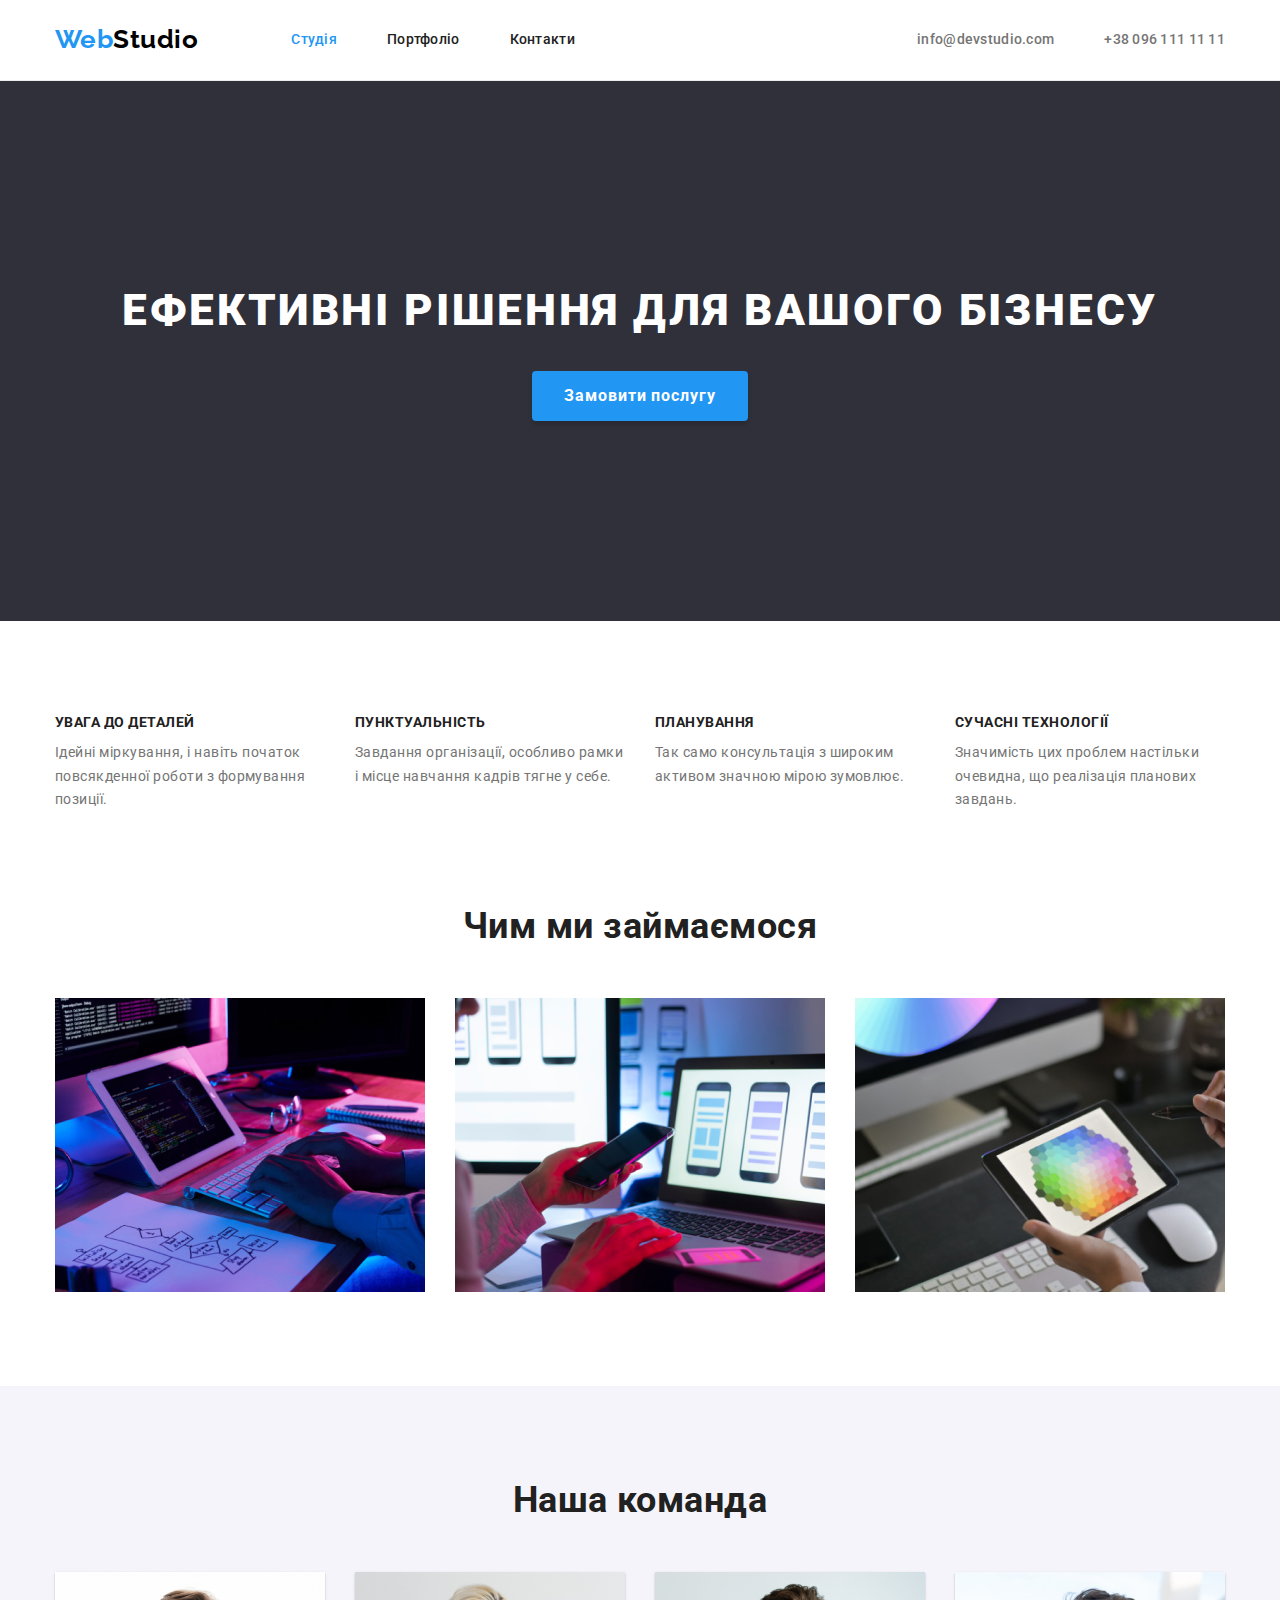
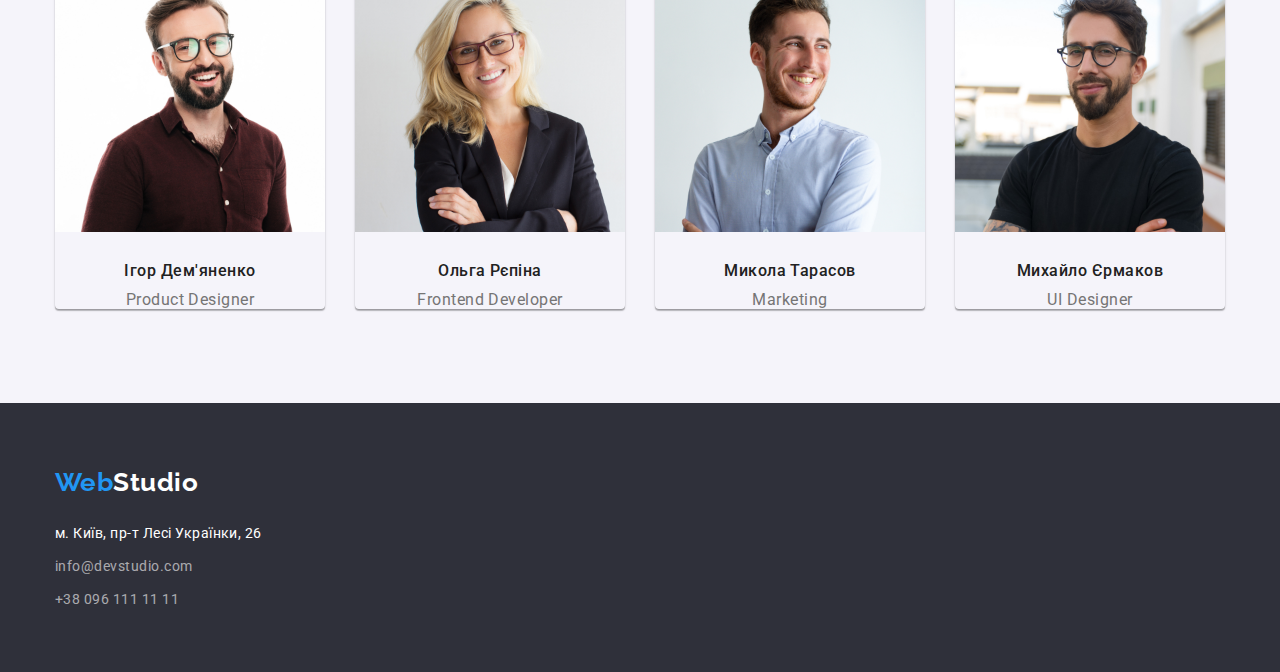
==== commit d66483d0: "hide header" ====
--- a/index.html
+++ b/index.html
@@ -46,7 +46,7 @@
       </section>
       <section class="section no-padding-bottom">
         <div class="container">
-          <h2 class="section-title">Особливості</h2>
+          <h2 class="section-title visually-hidden">Особливості</h2>
           <ul class="specifics-wrapper list">
             <li class="specifics-wrapper-item">
               <h3 class="title">УВАГА ДО ДЕТАЛЕЙ</h3>
--- a/css/style.css
+++ b/css/style.css
@@ -42,7 +42,18 @@
 .section.no-padding-bottom {
     padding-bottom: 0;
 }
-
+ .visually-hidden {
+     position: absolute;
+     white-space: nowrap;
+     width: 1px;
+     height: 1px;
+     overflow: hidden;
+     border: 0;
+     padding: 0;
+     clip: rect(0 0 0 0);
+     clip-path: inset(50%);
+     margin: -1px;
+ }
 
 /* Buttons styles */
 .btn {
@@ -216,6 +227,13 @@
 .specifics-wrapper {
     display: flex;
 }
+.specifics-wrapper-item {
+    /* width: calc(100%-90px)/4; */
+    width: 270px;
+}
+.specifics-wrapper-item + .specifics-wrapper-item {
+    margin-left: 30px;
+}
 .specifics-wrapper .title {
     margin-bottom: 10px;
 
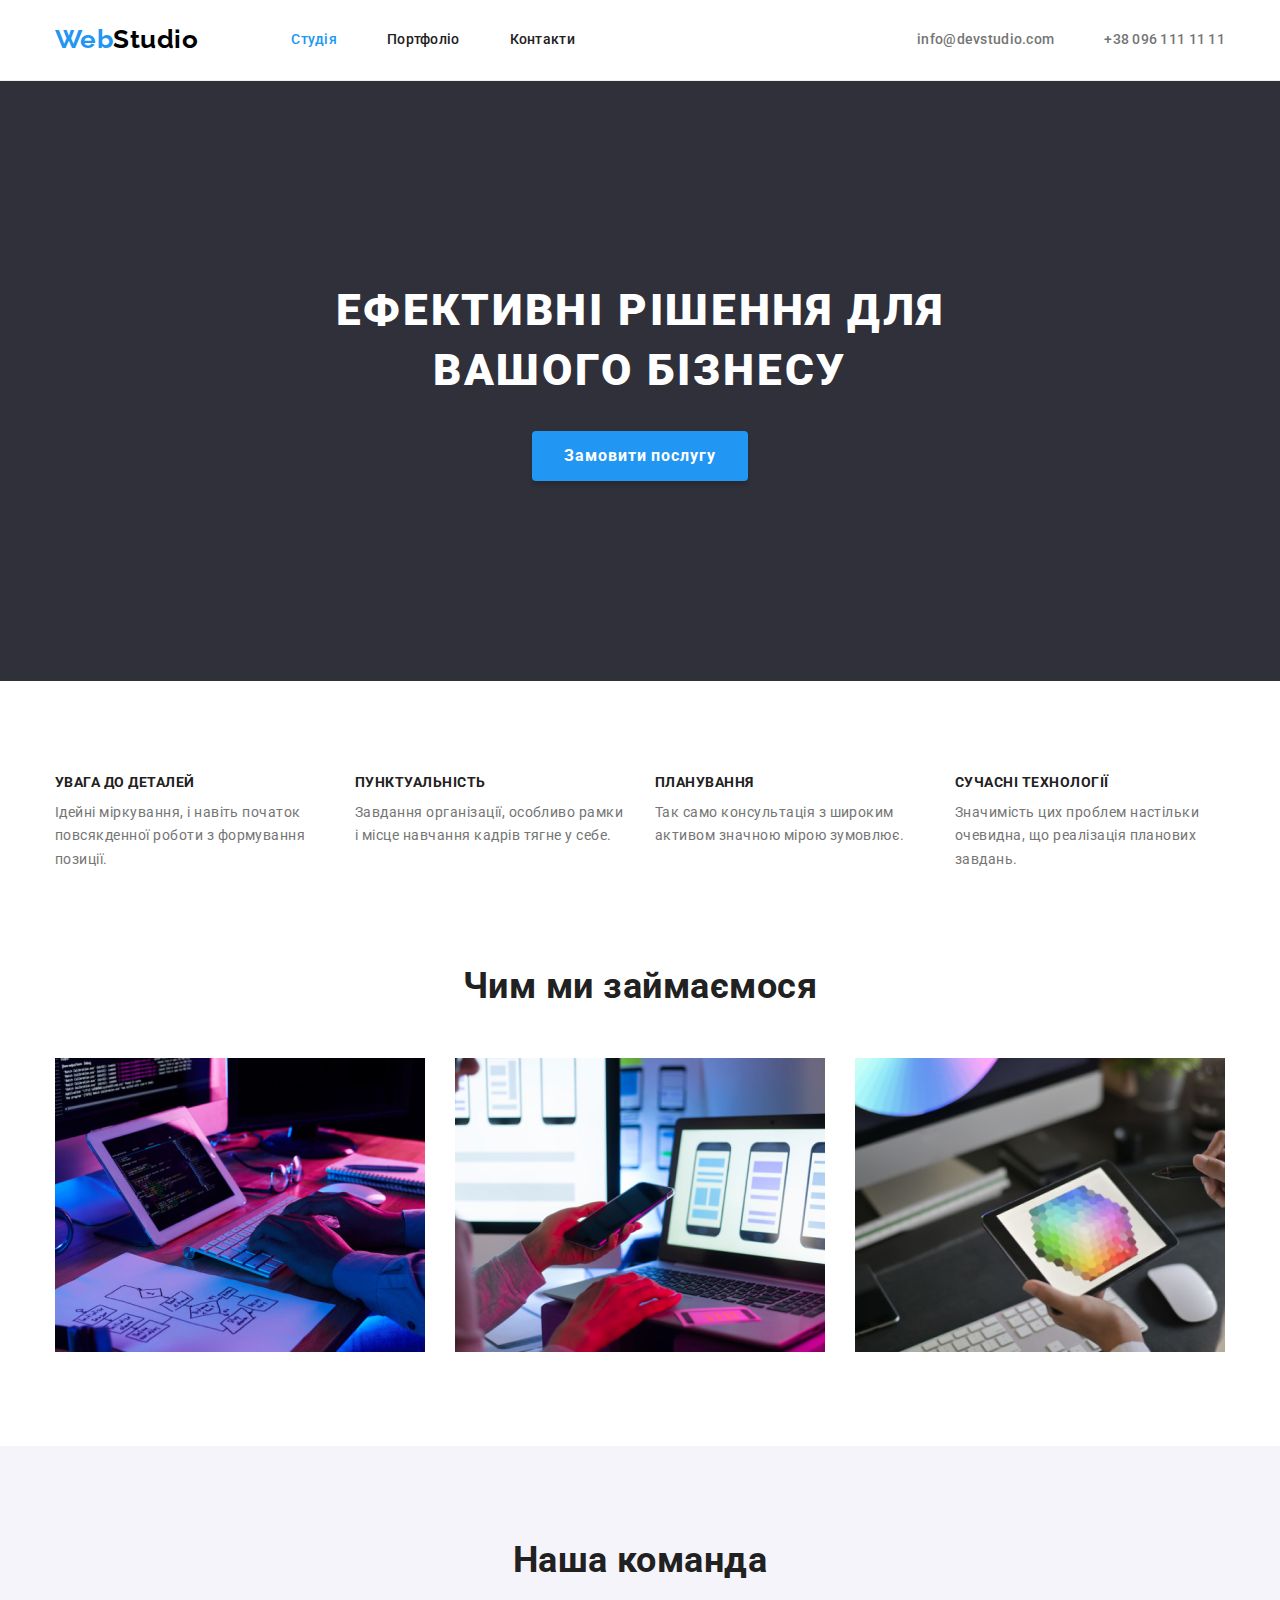
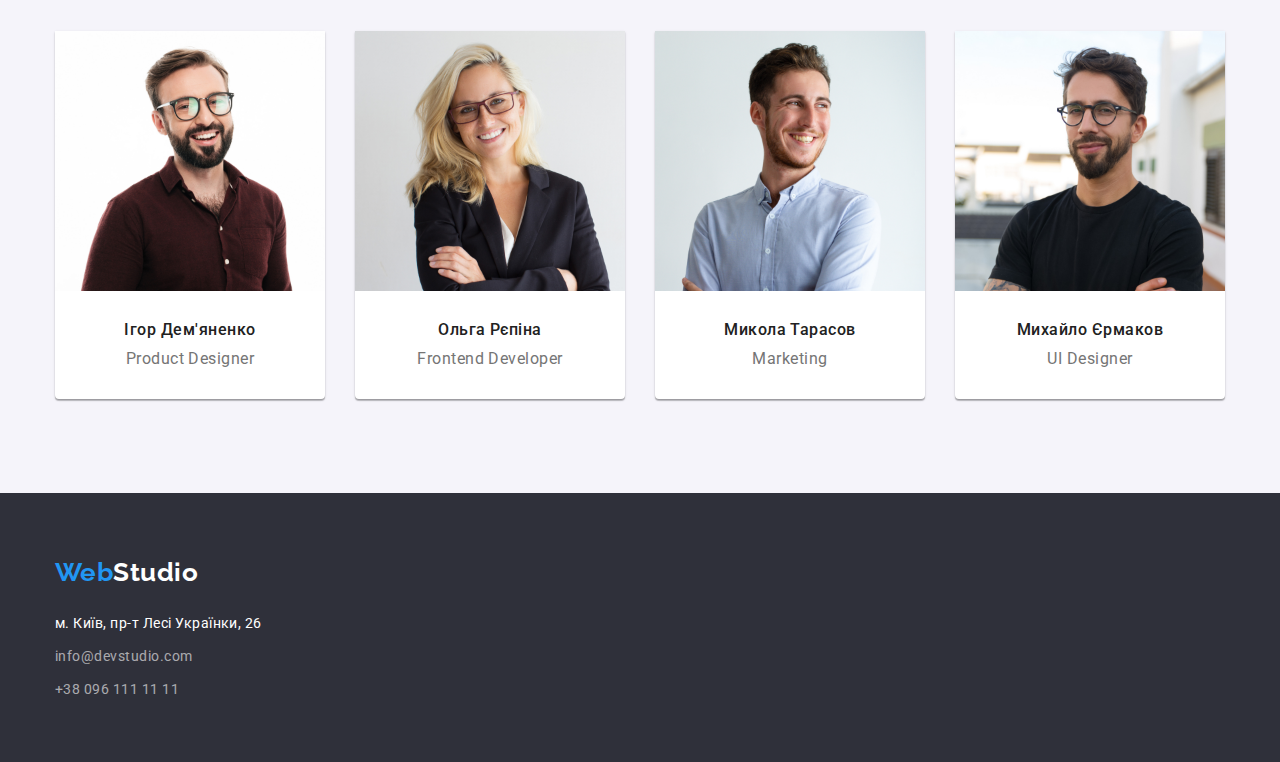
==== commit 88a1872d: "fix after mentor check" ====
--- a/index.html
+++ b/index.html
@@ -100,28 +100,28 @@
           <ul class="team-wrapper list">
             <li class="team-wrapper-item">
               <img class="img" src="images/team/img.jpg" alt="Product Designer" width="270" />
-              <div>
+              <div class="person">
                 <h3 class="name">Ігор Дем'яненко</h3>
                 <p class="post">Product Designer</p>
               </div>
             </li>
             <li class="team-wrapper-item">
               <img class="img" src="images/team/img(1).jpg" alt="Frontend Developer" width="270" />
-              <div>
+              <div class="person">
                 <h3 class="name">Ольга Рєпіна</h3>
                 <p class="post">Frontend Developer</p>
               </div>
             </li>
             <li class="team-wrapper-item">
               <img class="img" src="images/team/img(2).jpg" alt="Marketing" width="270" />
-              <div>
+              <div class="person">
                 <h3 class="name">Микола Тарасов</h3>
                 <p class="post">Marketing</p>
               </div>
             </li>
             <li class="team-wrapper-item">
               <img class="img" src="images/team/img(3).jpg" alt="UI Designer" width="270" />
-              <div>
+              <div class="person">
                 <h3 class="name">Михайло Єрмаков</h3>
                 <p class="post">UI Designer</p>
               </div>
--- a/css/style.css
+++ b/css/style.css
@@ -210,6 +210,8 @@
     background-color: var(--bcg-sc-color);
 }
 .decision-title {
+    width: 696px;
+    margin: 0 auto;
     margin-bottom: 30px;
 
     font-weight: 900;
@@ -272,15 +274,20 @@
     display: flex;
 }
 .team-wrapper-item {
+    
     box-shadow: 0px 1px 3px rgba(0, 0, 0, 0.12), 0px 1px 1px rgba(0, 0, 0, 0.14), 0px 2px 1px rgba(0, 0, 0, 0.2);
     border-radius: 0px 0px 4px 4px;
+    background-color: var(--white-color);
 }
 .team-wrapper-item + .team-wrapper-item {
     margin-left: 30px;
 }
+.person {
+    padding-top: 30px;
+    padding-bottom: 30px;
+}
 .team-wrapper-item .img {
     display: block;
-    margin-bottom: 30px;
 }
 .team-wrapper-item .name {
     margin-bottom: 10px;
@@ -314,12 +321,9 @@
     flex-wrap: wrap;    
 }
 .examples-wrapper-item {
-    padding-bottom: 20px;
     margin-right: 30px;
     margin-bottom: 30px;
-    width: calc(100% - 60px) / 3;
-
-    border-bottom: 1px solid #EEEEEE;
+    width: calc((100% - 60px) / 3);
 }
 .examples-wrapper-item:nth-child(3n) {
     margin-right: 0;
@@ -329,12 +333,12 @@
 }
 .examples-wrapper-item .img {
     display: block;
-    margin-bottom: 20px;
     
     /* outline: 1px solid blue; */
 }
 .examples-wrapper-item .descr{
-    padding-left: 24px;
+    padding: 20px 24px;
+    border: 1px solid #EEEEEE;
 }
 .examples-wrapper-item .prjct{
     margin-bottom: 4px;
